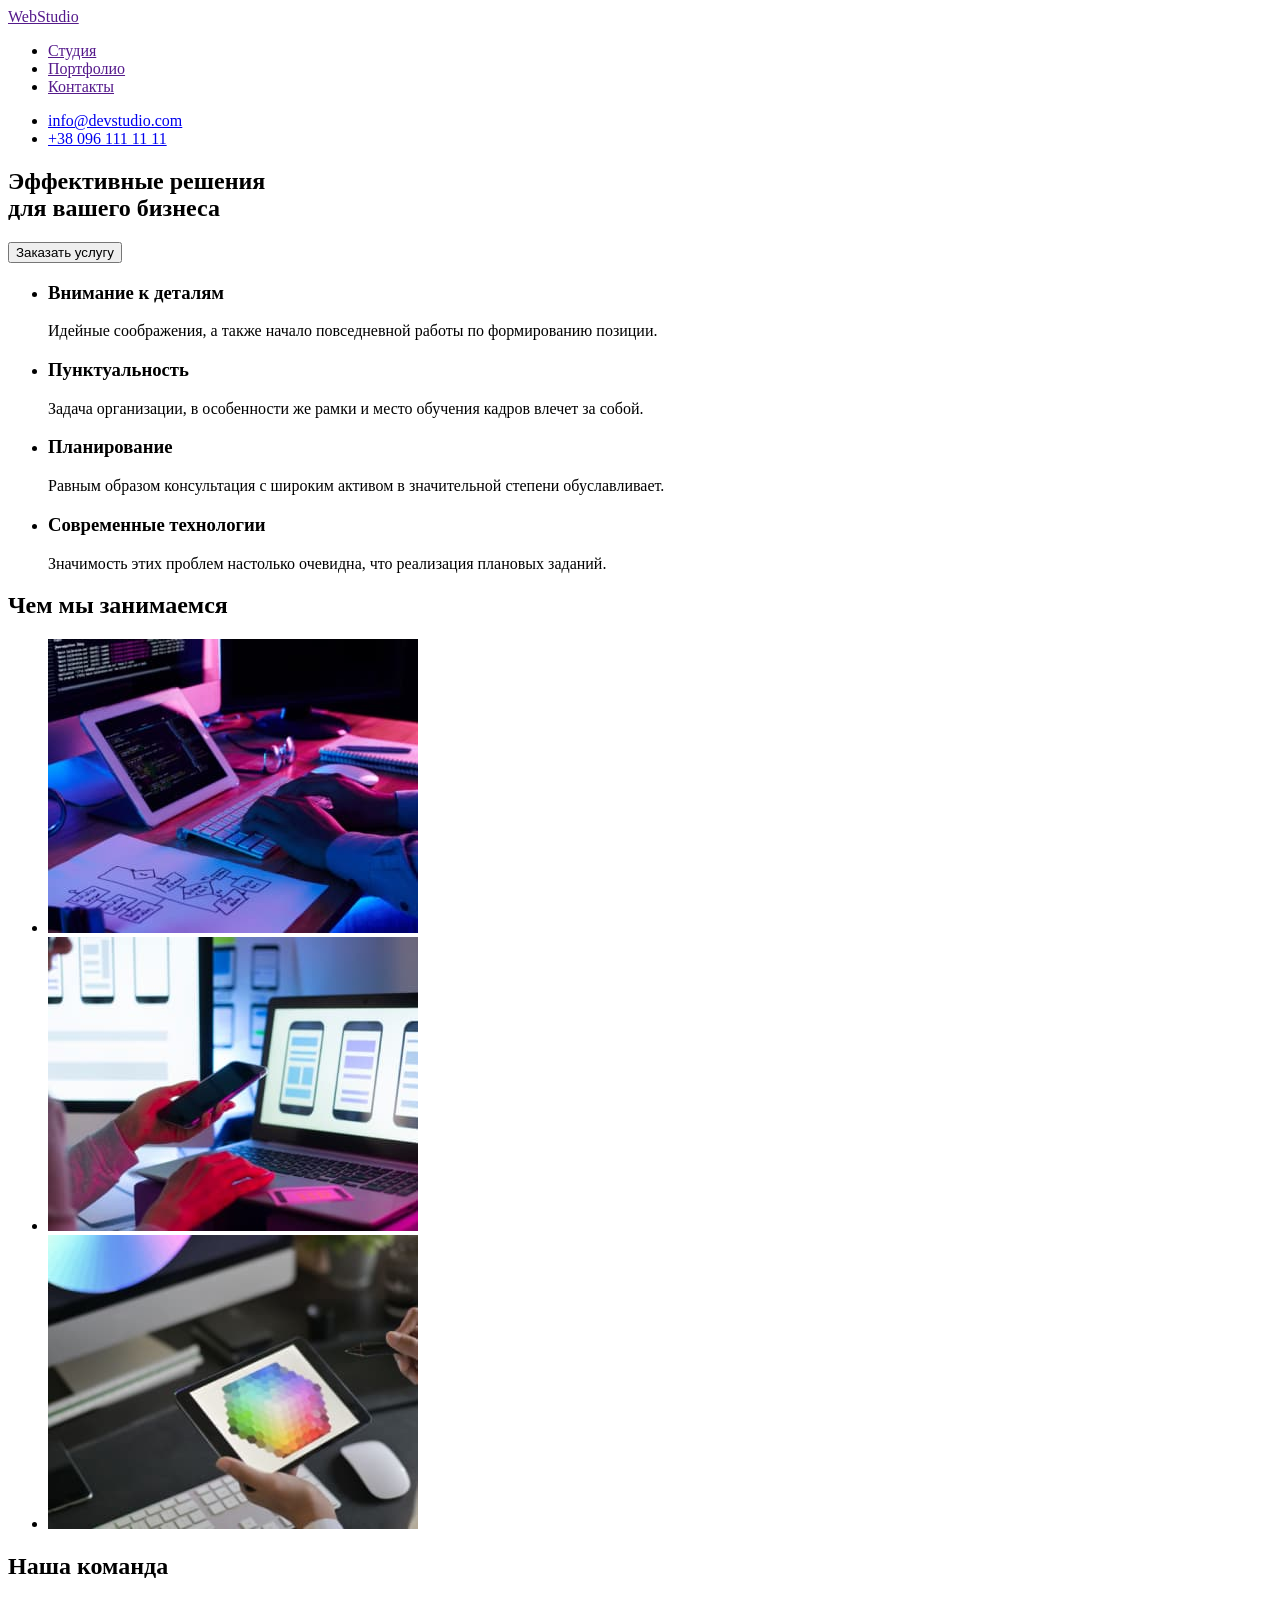
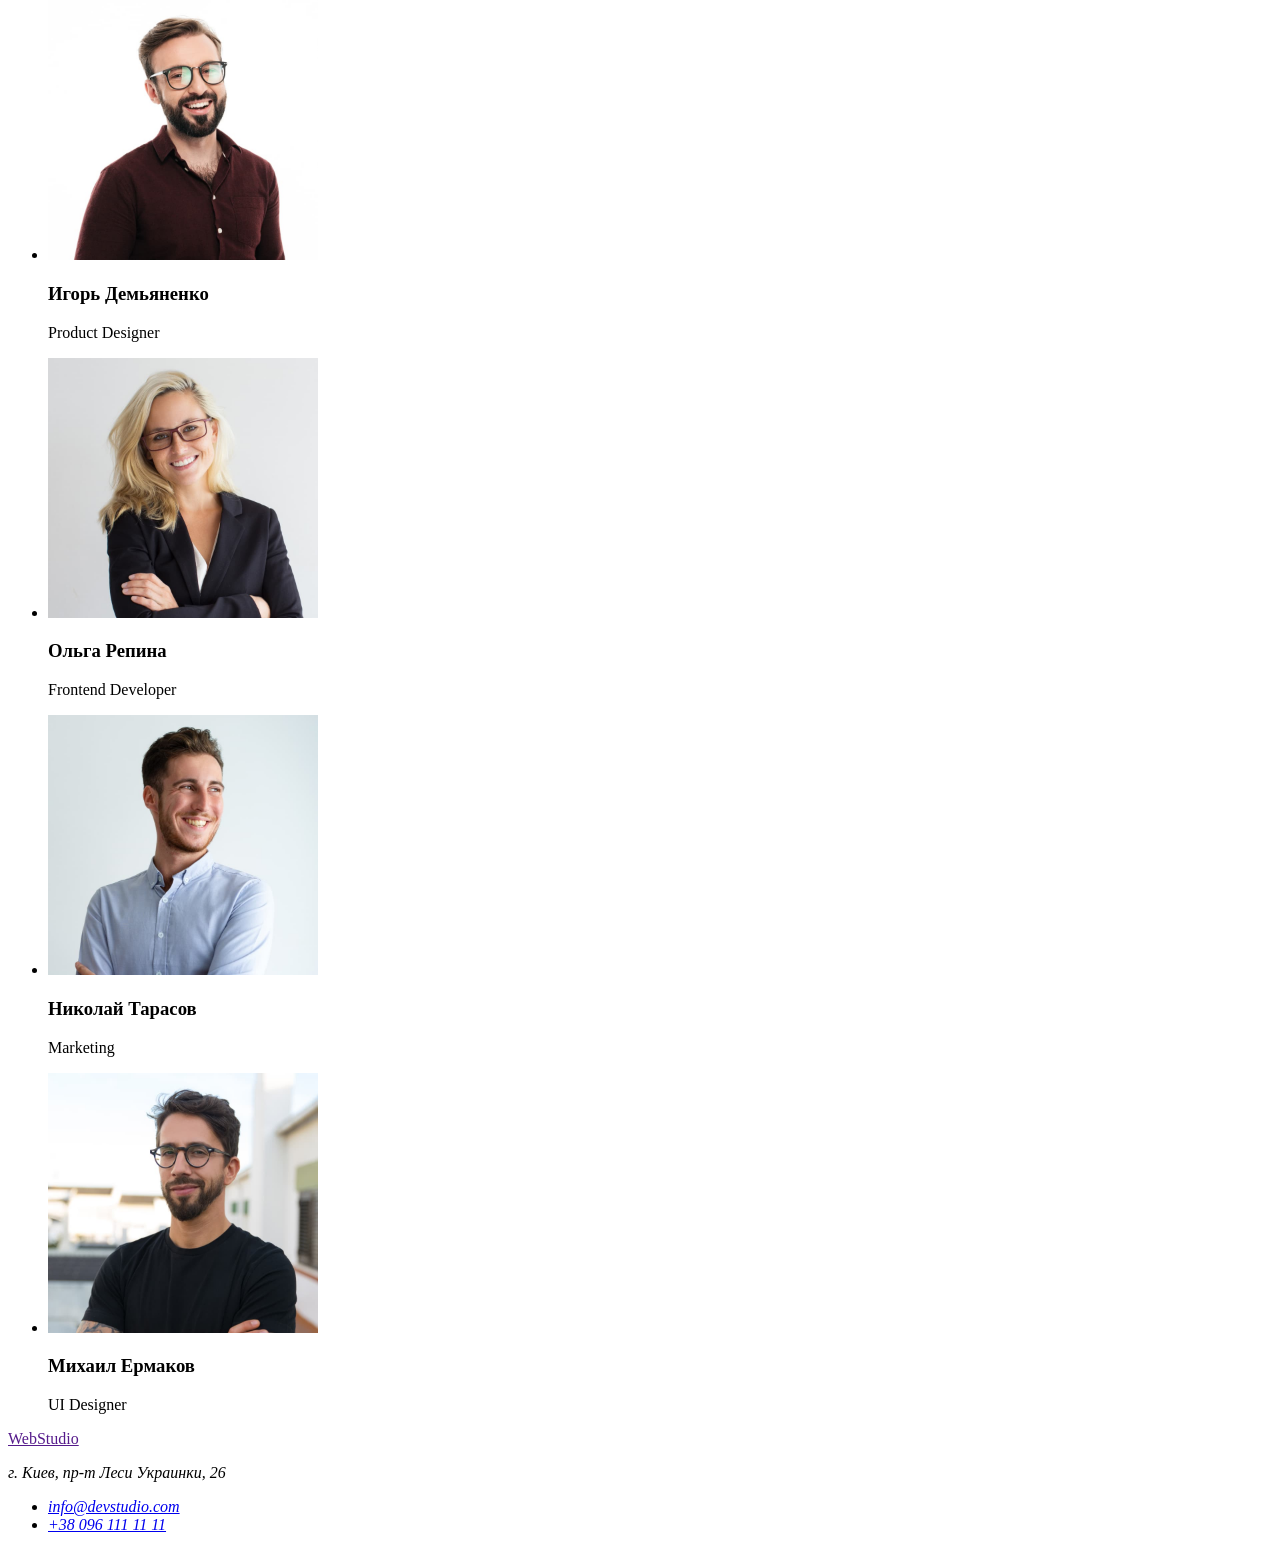
==== index.html @ e69f781b "Копия дз 1" ====
<!DOCTYPE html>
<html lang="ru">
<head>
    <meta charset="UTF-8">
    <meta http-equiv="X-UA-Compatible" content="IE=edge">
    <meta name="viewport" content="width=device-width, initial-scale=1.0">
    <title>WebStudio</title>
</head>
<body>
    <header>
        <nav>
            <a href="">WebStudio</a>
            <ul>
                <li>
                    <a href="">Студия</a>
                </li>
                <li>
                    <a href="">Портфолио</a>
                </li>
                <li>
                    <a href="">Контакты</a>
                </li>
            </ul>
        </nav>
        <ul>
            <li>
                <a href="mailto:info@devstudio.com">info@devstudio.com</a>
            </li>
            <li>
                <a href="tel:+380961111111">+38 096 111 11 11</a>
            </li>
        </ul>
    </header>
    <main>
        <section>
            <h1>Эффективные решения <br> для вашего бизнеса</h1>
            <button type="button">Заказать услугу</button>
        </section>
        <section>
            <ul>
                <li>
                    <h3>Внимание к деталям</h3>
                    <p>Идейные соображения, а также начало повседневной работы по формированию позиции.</p>
                </li>
                <li>
                    <h3>Пунктуальность</h3>
                    <p>Задача организации, в особенности же рамки и место обучения кадров влечет за собой.</p>
                </li>
                <li>
                    <h3>Планирование</h3>
                    <p>Равным образом консультация с широким активом в значительной степени обуславливает.</p>
                </li>
                <li>
                    <h3>Современные технологии</h3>
                    <p>Значимость этих проблем настолько очевидна, что реализация плановых заданий.</p>
                </li>
            </ul>
        </section>
        <section>
            <h2>Чем мы занимаемся</h2>
            <ul>
                <li>
                    <img src="./images/box_1.jpg" alt="программист работает за столом в офисе" width="370" height="294">
                </li>
                <li>
                    <img src="./images/box_2.jpg" alt="команда создателей работает над интерфейсом для мобильных телефонов" width="370" height="294">
                </li>
                <li>
                    <img src="./images/box_3.jpg" alt="креативный художник веб-дизайна с рабочим графическим планшетом для выбора цвета" width="370" height="294">
                </li>
            </ul>
        </section>
        <section>
            <h2>Наша команда</h2>
            <ul>
                <li>
                    <img src="./images/team_card_1.jpg" alt="Фото Игоря" width="270" height="260">
                    <h3>Игорь Демьяненко</h3>
                    <p>Product Designer</p>
                </li>
                <li>
                    <img src="./images/team_card_2.jpg" alt="Фото Ольги" width="270" height="260">
                    <h3>Ольга Репина</h3>
                    <p>Frontend Developer</p>
                </li>
                <li>
                    <img src="./images/team_card_3.jpg" alt="Фото Николая" width="270" height="260">
                    <h3>Николай Тарасов</h3>
                    <p>Marketing</p>
                </li>
                <li>
                    <img src="./images/team_card_4.jpg" alt="Фото Михаила" width="270" height="260">
                    <h3>Михаил Ермаков</h3>
                    <p>UI Designer</p>
                </li>
            </ul>
        </section>
    </main>

    <footer>
        <a href="">WebStudio</a>
        <address>
            <p>г. Киев, пр-т Леси Украинки, 26</p> 
            <ul>
                <li>
                    <a href="mailto:info@devstudio.com">info@devstudio.com</a>
                </li>
                <li>
                    <a href="tel:+380961111111">+38 096 111 11 11</a>
                </li>
            </ul>
        </address>
    </footer>
</body>
</html>
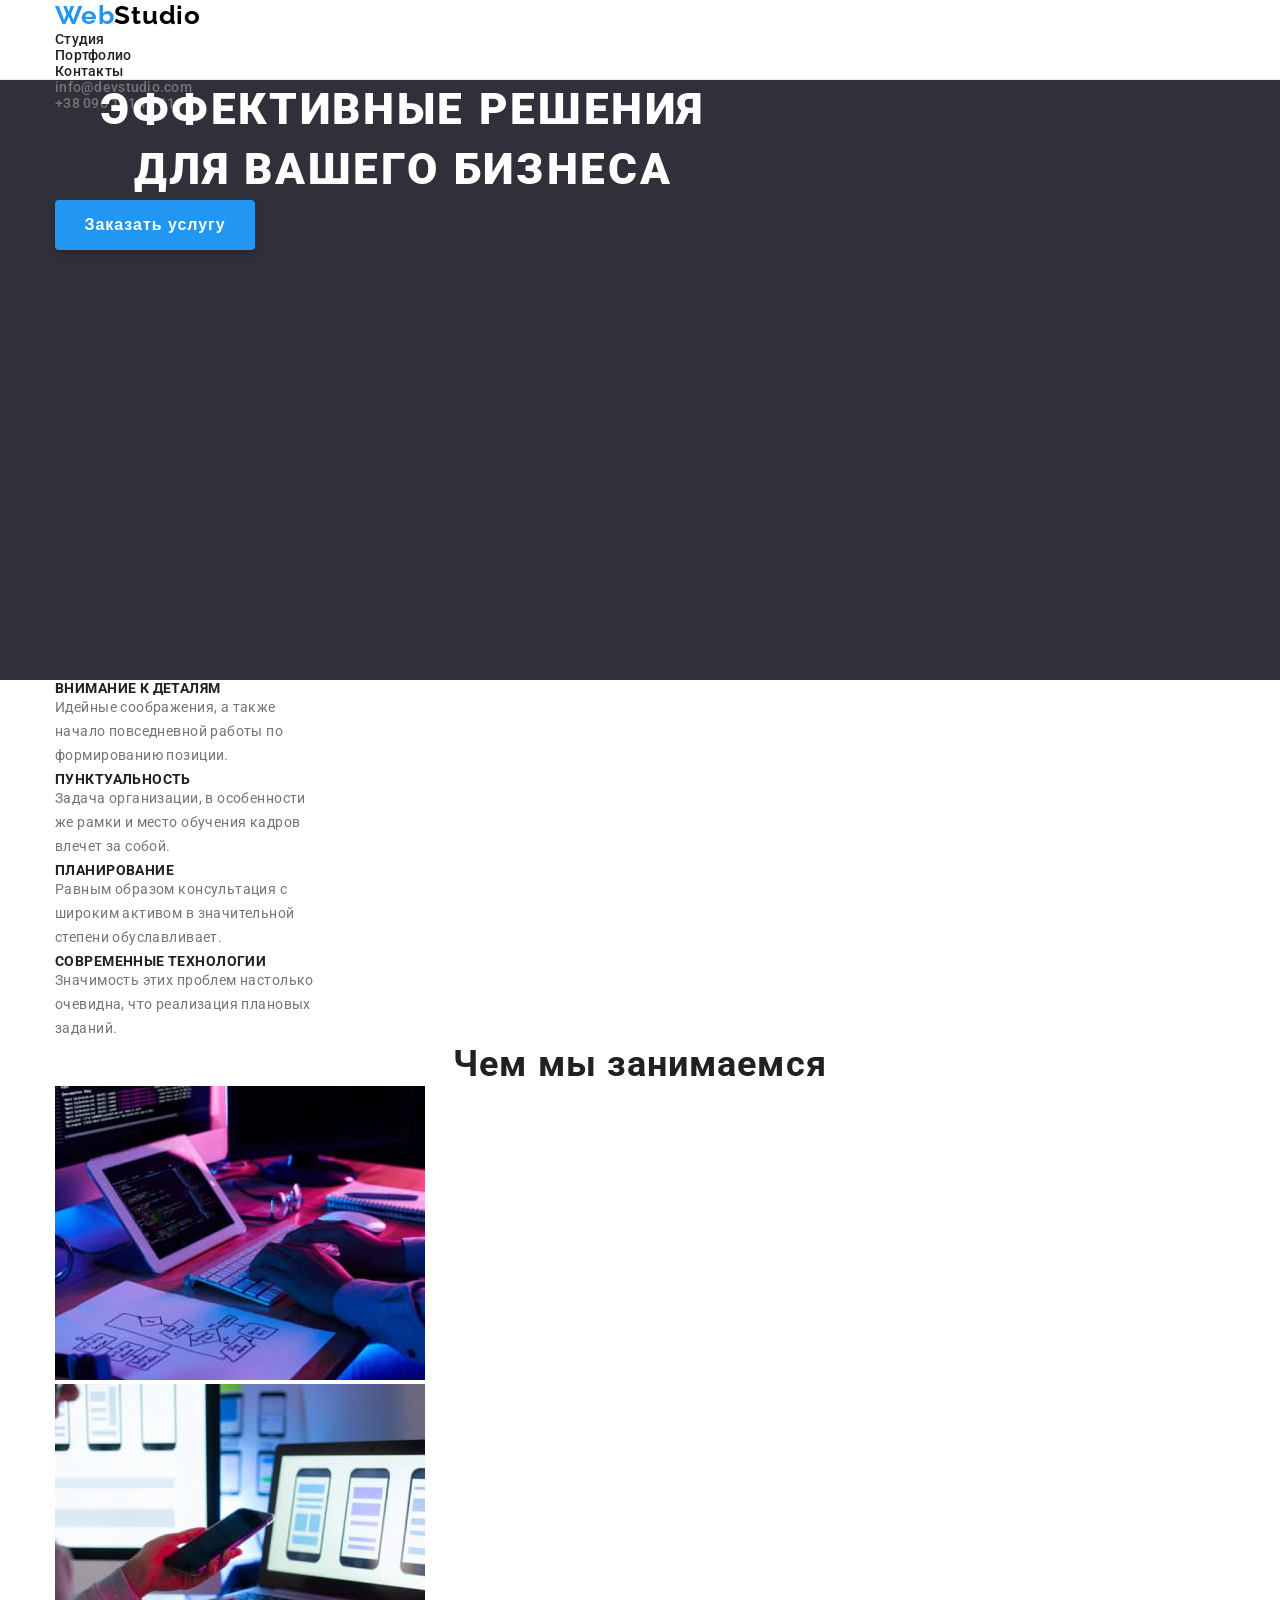
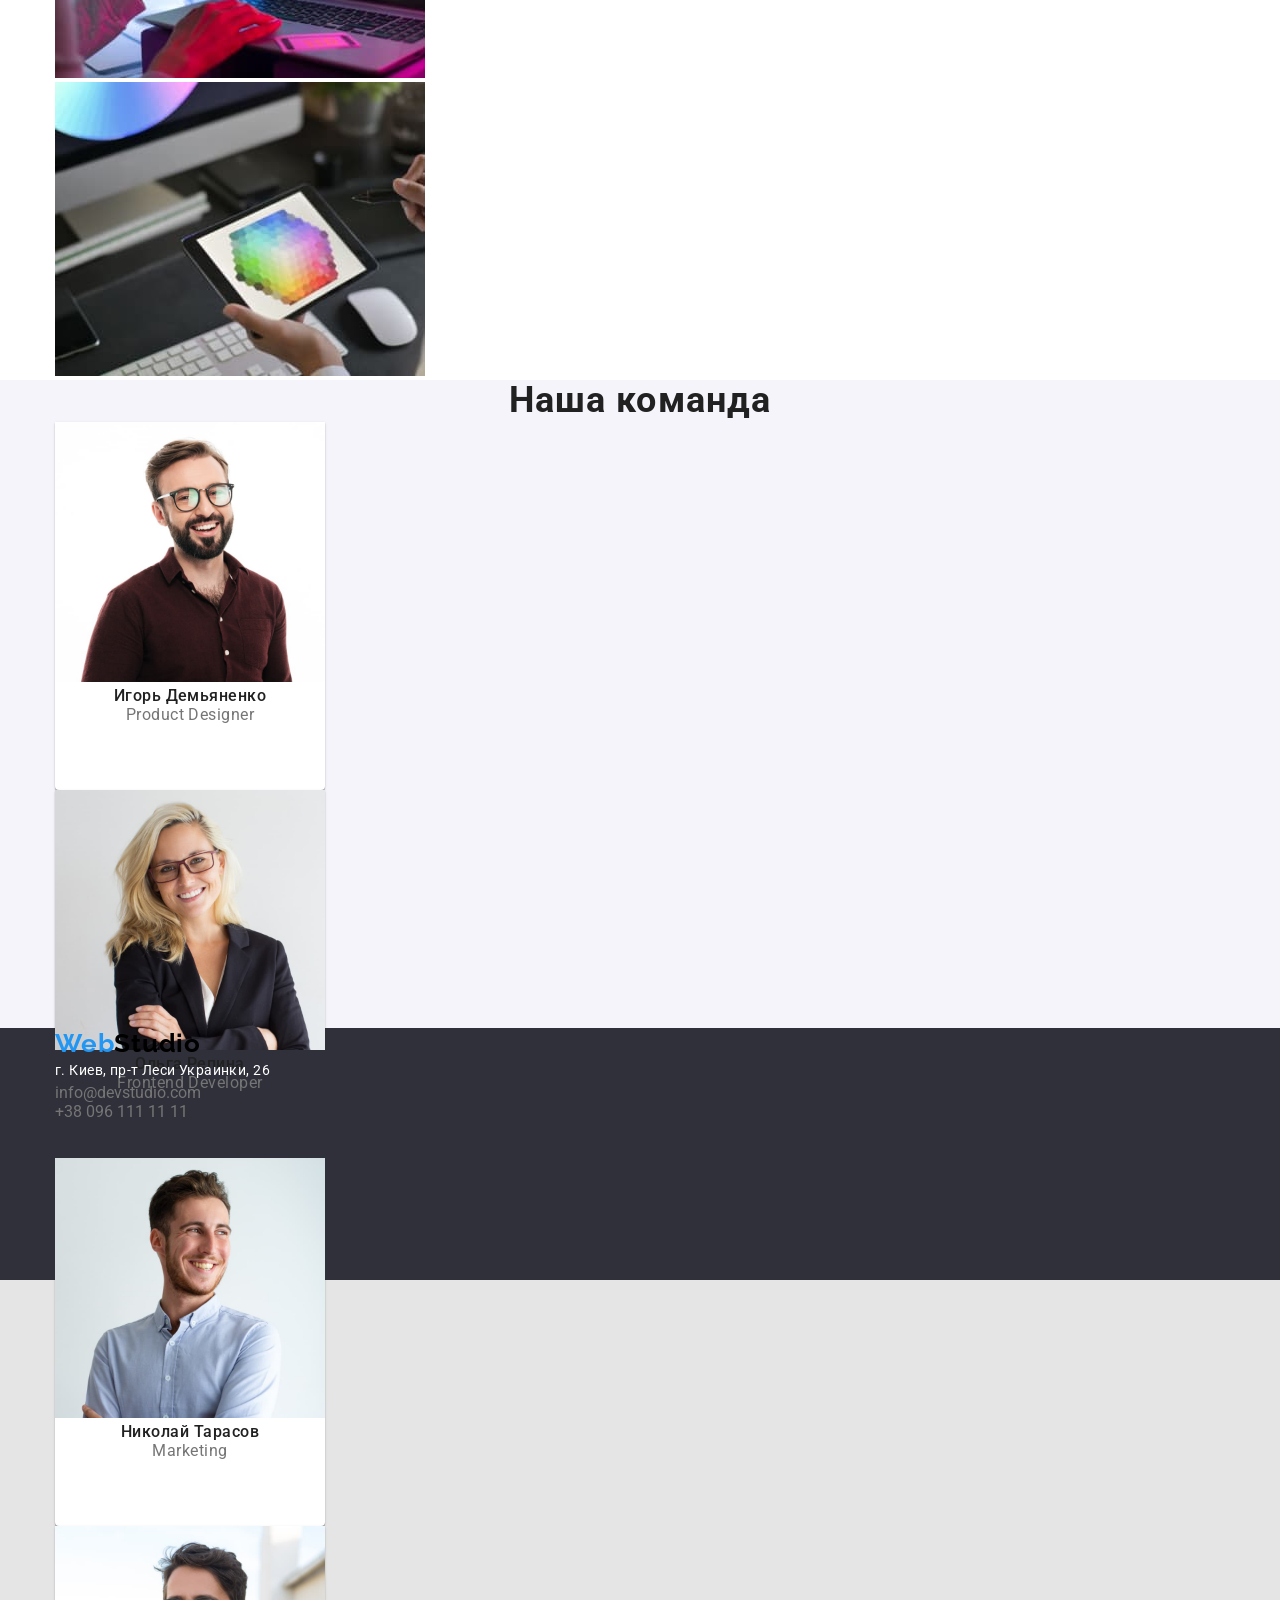
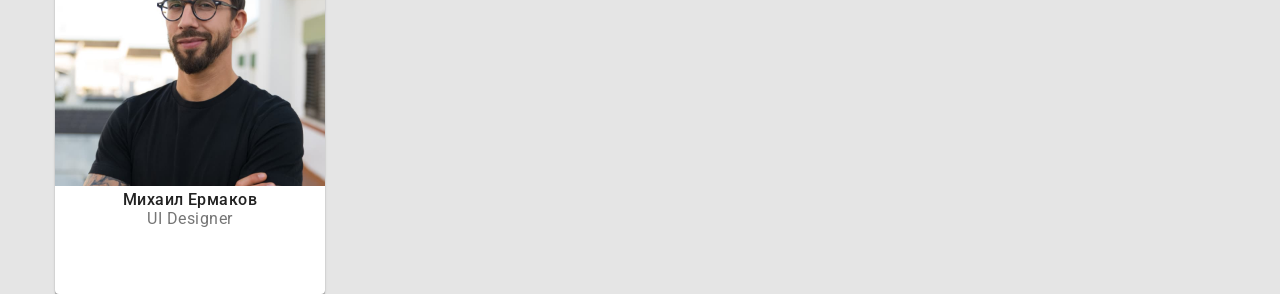
==== commit f284f0f7: "hm-2" ====
--- a/index.html
+++ b/index.html
@@ -5,103 +5,30 @@
     <meta http-equiv="X-UA-Compatible" content="IE=edge">
     <meta name="viewport" content="width=device-width, initial-scale=1.0">
     <title>WebStudio</title>
+    <link rel="preconnect" href="https://fonts.gstatic.com">
+    <link
+        href="https://fonts.googleapis.com/css2?family=Raleway:wght@400;700&family=Roboto:wght@400;500;700;900&display=swap"
+        rel="stylesheet">
+    <link rel="stylesheet" href="./css/style.css">
 </head>
 <body>
-    <header>
-        <nav>
-            <a href="">WebStudio</a>
-            <ul>
-                <li>
-                    <a href="">Студия</a>
-                </li>
-                <li>
-                    <a href="">Портфолио</a>
-                </li>
-                <li>
-                    <a href="">Контакты</a>
-                </li>
-            </ul>
-        </nav>
-        <ul>
-            <li>
-                <a href="mailto:info@devstudio.com">info@devstudio.com</a>
-            </li>
-            <li>
-                <a href="tel:+380961111111">+38 096 111 11 11</a>
-            </li>
-        </ul>
-    </header>
-    <main>
-        <section>
-            <h1>Эффективные решения <br> для вашего бизнеса</h1>
-            <button type="button">Заказать услугу</button>
-        </section>
-        <section>
-            <ul>
-                <li>
-                    <h3>Внимание к деталям</h3>
-                    <p>Идейные соображения, а также начало повседневной работы по формированию позиции.</p>
-                </li>
-                <li>
-                    <h3>Пунктуальность</h3>
-                    <p>Задача организации, в особенности же рамки и место обучения кадров влечет за собой.</p>
-                </li>
-                <li>
-                    <h3>Планирование</h3>
-                    <p>Равным образом консультация с широким активом в значительной степени обуславливает.</p>
-                </li>
-                <li>
-                    <h3>Современные технологии</h3>
-                    <p>Значимость этих проблем настолько очевидна, что реализация плановых заданий.</p>
-                </li>
-            </ul>
-        </section>
-        <section>
-            <h2>Чем мы занимаемся</h2>
-            <ul>
-                <li>
-                    <img src="./images/box_1.jpg" alt="программист работает за столом в офисе" width="370" height="294">
-                </li>
-                <li>
-                    <img src="./images/box_2.jpg" alt="команда создателей работает над интерфейсом для мобильных телефонов" width="370" height="294">
-                </li>
-                <li>
-                    <img src="./images/box_3.jpg" alt="креативный художник веб-дизайна с рабочим графическим планшетом для выбора цвета" width="370" height="294">
-                </li>
-            </ul>
-        </section>
-        <section>
-            <h2>Наша команда</h2>
-            <ul>
-                <li>
-                    <img src="./images/team_card_1.jpg" alt="Фото Игоря" width="270" height="260">
-                    <h3>Игорь Демьяненко</h3>
-                    <p>Product Designer</p>
-                </li>
-                <li>
-                    <img src="./images/team_card_2.jpg" alt="Фото Ольги" width="270" height="260">
-                    <h3>Ольга Репина</h3>
-                    <p>Frontend Developer</p>
-                </li>
-                <li>
-                    <img src="./images/team_card_3.jpg" alt="Фото Николая" width="270" height="260">
-                    <h3>Николай Тарасов</h3>
-                    <p>Marketing</p>
-                </li>
-                <li>
-                    <img src="./images/team_card_4.jpg" alt="Фото Михаила" width="270" height="260">
-                    <h3>Михаил Ермаков</h3>
-                    <p>UI Designer</p>
-                </li>
-            </ul>
-        </section>
-    </main>
-
-    <footer>
-        <a href="">WebStudio</a>
-        <address>
-            <p>г. Киев, пр-т Леси Украинки, 26</p> 
-            <ul>
+    <header class="header">
+        <div class="container">
+            <nav>
+                <a class="logo" href="./index.html"><span>Web</span>Studio</a>
+                <ul class="nav-list">
+                    <li>
+                        <a href="./index.html">Студия</a>
+                    </li>
+                    <li>
+                        <a href="./portfolio.html">Портфолио</a>
+                    </li>
+                    <li>
+                        <a href="#contacts">Контакты</a>
+                    </li>
+                </ul>
+            </nav>
+            <ul class="contact-list">
                 <li>
                     <a href="mailto:info@devstudio.com">info@devstudio.com</a>
                 </li>
@@ -109,7 +36,104 @@
                     <a href="tel:+380961111111">+38 096 111 11 11</a>
                 </li>
             </ul>
-        </address>
+        </div>
+    </header>
+    <main class="main">
+        <!----- hero section----->
+        <section class="hero">
+            <div class="container">
+                <h1>Эффективные решения для вашего бизнеса</h1>
+                <button type="button">Заказать услугу</button>
+            </div>
+        </section>
+        <!----- our features section----->
+        <section class="our-features">
+            <div class="container">
+                <ul>
+                    <li>
+                        <h3>Внимание к деталям</h3>
+                        <p>Идейные соображения, а также начало повседневной работы по формированию позиции.</p>
+                    </li>
+                    <li>
+                        <h3>Пунктуальность</h3>
+                        <p>Задача организации, в особенности же рамки и место обучения кадров влечет за собой.</p>
+                    </li>
+                    <li>
+                        <h3>Планирование</h3>
+                        <p>Равным образом консультация с широким активом в значительной степени обуславливает.</p>
+                    </li>
+                    <li>
+                        <h3>Современные технологии</h3>
+                        <p>Значимость этих проблем настолько очевидна, что реализация плановых заданий.</p>
+                    </li>
+                </ul>
+            </div>
+        </section>
+        <!------- what are we doing section --------->
+        <section class="what-are-we-doing">
+           <div class="container">
+                <h2 class="title">Чем мы занимаемся</h2>
+                <ul>
+                    <li>
+                        <img src="./images/box_1.jpg" alt="программист работает за столом в офисе" width="370" height="294">
+                    </li>
+                    <li>
+                        <img src="./images/box_2.jpg" alt="команда создателей работает над интерфейсом для мобильных телефонов"
+                            width="370" height="294">
+                    </li>
+                    <li>
+                        <img src="./images/box_3.jpg"
+                            alt="креативный художник веб-дизайна с рабочим графическим планшетом для выбора цвета" width="370"
+                            height="294">
+                    </li>
+                </ul>
+           </div>
+        </section>
+        <!-------- our team --------->
+        <section class="our-team">
+            <div class="container">
+                <h2 class="title">Наша команда</h2>
+                <ul>
+                    <li class="team-card">
+                        <img src="./images/team_card_1.jpg" alt="Фото Игоря" width="270" height="260">
+                        <h3>Игорь Демьяненко</h3>
+                        <p>Product Designer</p>
+                    </li>
+                    <li class="team-card">
+                        <img src="./images/team_card_2.jpg" alt="Фото Ольги" width="270" height="260">
+                        <h3>Ольга Репина</h3>
+                        <p>Frontend Developer</p>
+                    </li>
+                    <li class="team-card">
+                        <img src="./images/team_card_3.jpg" alt="Фото Николая" width="270" height="260">
+                        <h3>Николай Тарасов</h3>
+                        <p>Marketing</p>
+                    </li>
+                    <li class="team-card">
+                        <img src="./images/team_card_4.jpg" alt="Фото Михаила" width="270" height="260">
+                        <h3>Михаил Ермаков</h3>
+                        <p>UI Designer</p>
+                    </li>
+                </ul>
+            </div>
+        </section>
+    </main>
+
+    <footer class="footer">
+        <div class="container" id="contacts">
+            <a class="logo" href="#"><span>Web</span>Studio</a>
+            <address class="address">
+                <p>г. Киев, пр-т Леси Украинки, 26</p> 
+                <ul class="contact-list">
+                    <li>
+                        <a href="mailto:info@devstudio.com">info@devstudio.com</a>
+                    </li>
+                    <li>
+                        <a href="tel:+380961111111">+38 096 111 11 11</a>
+                    </li>
+                </ul>
+            </address>
+        </div>
     </footer>
 </body>
 </html>
--- a/css/style.css
+++ b/css/style.css
@@ -0,0 +1,226 @@
+/* ==== variables ==== */
+:root {
+  --pretty-color: #2196f3;
+  --body-text-color: #212121;
+  --white-color: #ffffff;
+  --main-bg-color: #2f303a;
+  --text-color: #757575;
+  --hover-color: #188ce8;
+}
+* {
+  box-sizing: border-box;
+  margin: 0;
+  padding: 0;
+}
+body {
+  font-family: 'Roboto';
+  font-style: normal;
+  color: var(--body-text-color);
+  background-color: #e5e5e5;
+}
+ul {
+  list-style: none;
+}
+a {
+  color: inherit;
+  text-decoration: none;
+}
+p {
+  color: var(--text-color);
+}
+button {
+  font-size: 16px;
+  text-align: center;
+  border: none;
+  border-radius: 4px;
+  cursor: pointer;
+}
+.container {
+  width: 1170px;
+  margin: 0 auto;
+}
+.title {
+  font-weight: bold;
+  font-size: 36px;
+  line-height: 1.166;
+  text-align: center;
+  letter-spacing: 0.03em;
+}
+/* ============== header styles ========= */
+.header {
+  /* width: 1600px; */
+  height: 80px;
+  margin: 0 auto;
+  font-weight: 500;
+  font-size: 14px;
+  line-height: 1.142;
+  letter-spacing: 0.02em;
+  background-color: var(--white-color);
+  border-bottom: 1px solid #ececec;
+}
+.logo {
+  font-family: 'Raleway';
+  font-style: normal;
+  font-weight: bold;
+  font-size: 26px;
+  line-height: 1.192;
+  letter-spacing: 0.03em;
+  color: #000000;
+}
+.logo span {
+  color: var(--pretty-color);
+}
+.contact-list {
+  color: var(--text-color);
+}
+.nav-list a:hover,
+.nav-list a:focus,
+.contact-list a:hover,
+.contact-list a:focus {
+  color: var(--pretty-color);
+}
+/* ============== header styles ==============*/
+/* ============== main styles ================ */
+.main {
+  /* width: 1600px; */
+  margin: 0 auto;
+  background-color: var(--white-color);
+}
+/* hero-section */
+.hero {
+  height: 600px;
+  background-color: var(--main-bg-color);
+}
+.hero h1 {
+  width: 696px;
+  height: 120px;
+  font-style: normal;
+  font-weight: 900;
+  font-size: 44px;
+  line-height: 1.363;
+  text-align: center;
+  letter-spacing: 0.06em;
+  text-transform: uppercase;
+  color: var(--white-color);
+}
+.hero button {
+  font-weight: bold;
+  line-height: 1.875;
+  letter-spacing: 0.06em;
+  width: 200px;
+  height: 50px;
+  box-shadow: 0px 4px 4px rgba(0, 0, 0, 0.15);
+  color: var(--white-color);
+  background-color: var(--pretty-color);
+}
+.hero button:hover,
+.hero button:focus {
+  background-color: var(--hover-color);
+}
+/* main-section */
+/* our features section */
+.our-features h3 {
+  width: 270px;
+  height: 16px;
+  font-style: normal;
+  font-weight: bold;
+  font-size: 14px;
+  line-height: 1.142;
+  letter-spacing: 0.03em;
+  text-transform: uppercase;
+}
+.our-features p {
+  width: 270px;
+  height: 75px;
+  font-weight: normal;
+  font-size: 14px;
+  line-height: 1.714;
+  letter-spacing: 0.03em;
+}
+/* our features section */
+/* what are we doing section */
+
+/* what are we doing section */
+/* our team */
+.our-team {
+  background-color: #f5f4fa;
+  height: 648px;
+}
+.our-team h3 {
+  font-weight: 500;
+  font-size: 16px;
+  line-height: 1.187;
+  text-align: center;
+  letter-spacing: 0.03em;
+}
+.our-team p {
+  font-weight: normal;
+  font-size: 16px;
+  line-height: 1.187;
+  text-align: center;
+  letter-spacing: 0.03em;
+}
+.team-card {
+  width: 270px;
+  height: 368px;
+  background-color: var(--white-color);
+  box-shadow: 0px 1px 3px rgba(0, 0, 0, 0.12), 0px 1px 1px rgba(0, 0, 0, 0.14),
+    0px 2px 1px rgba(0, 0, 0, 0.2);
+  border-radius: 0px 0px 4px 4px;
+}
+/* our team */
+
+/* ================ main styles =============== */
+/* ================ portfolio styles =============== */
+/* filters */
+.filters button {
+  font-weight: 500;
+  line-height: 1.625;
+  letter-spacing: 0.03em;
+  background: #f5f4fa;
+}
+.filters button:active {
+  background-color: var(--pretty-color);
+  box-shadow: 0px 3px 1px rgba(0, 0, 0, 0.1), 0px 1px 2px rgba(0, 0, 0, 0.08),
+    0px 2px 2px rgba(0, 0, 0, 0.12);
+}
+/* filters */
+/* projects */
+.project {
+  width: 370px;
+  height: 404px;
+  background: var(--white-color);
+  border: 1px solid #eeeeee;
+}
+.project h3 {
+  font-weight: bold;
+  font-size: 18px;
+  line-height: 2;
+  letter-spacing: 0.06em;
+}
+.project p {
+  font-weight: normal;
+  font-size: 16px;
+  line-height: 1.875;
+  letter-spacing: 0.03em;
+}
+/* projects */
+/* ================ portfolio styles =============== */
+/* ================ footer styles =============== */
+.footer {
+  /* width: 1600px; */
+  height: 252px;
+  margin: 0 auto;
+  background-color: var(--main-bg-color);
+}
+.address {
+  font-style: normal;
+}
+.address p {
+  font-weight: normal;
+  font-size: 14px;
+  line-height: 1.714;
+  letter-spacing: 0.03em;
+  color: var(--white-color);
+}
+/* ================ footer styles =============== */
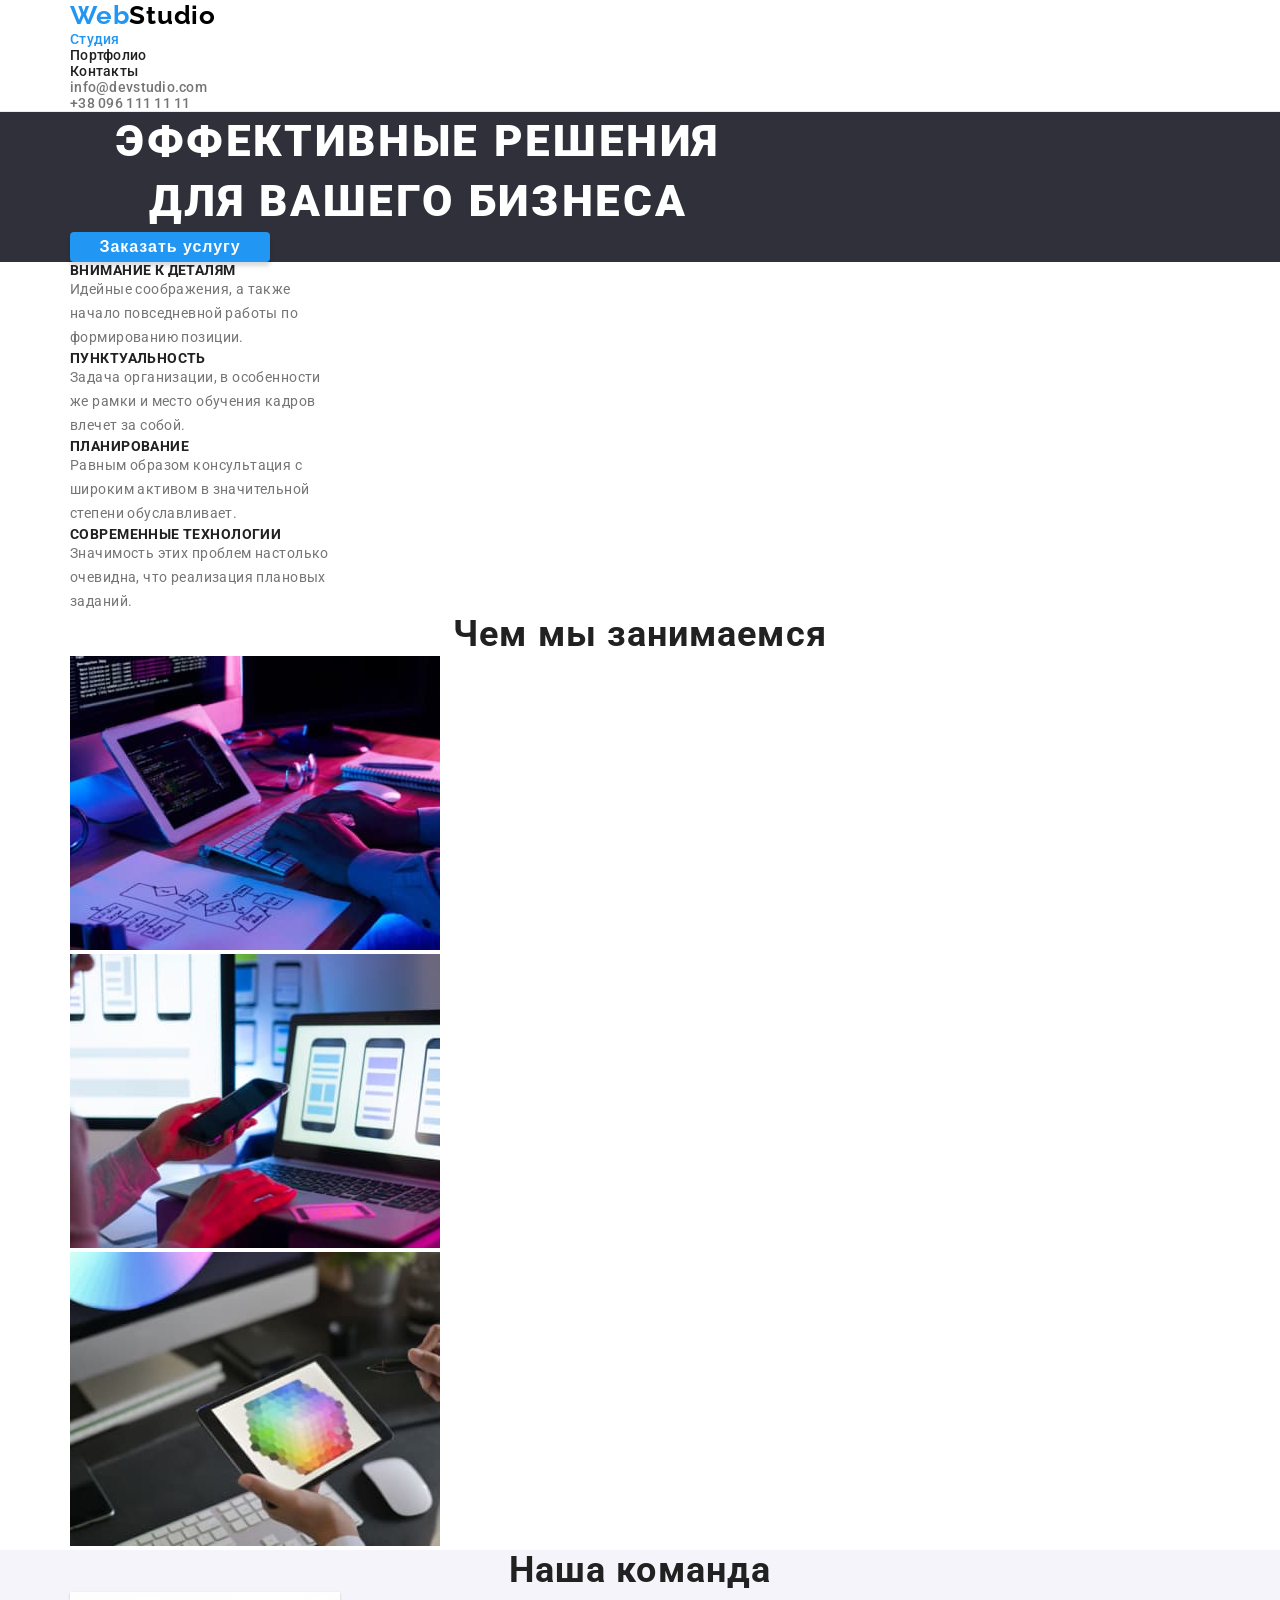
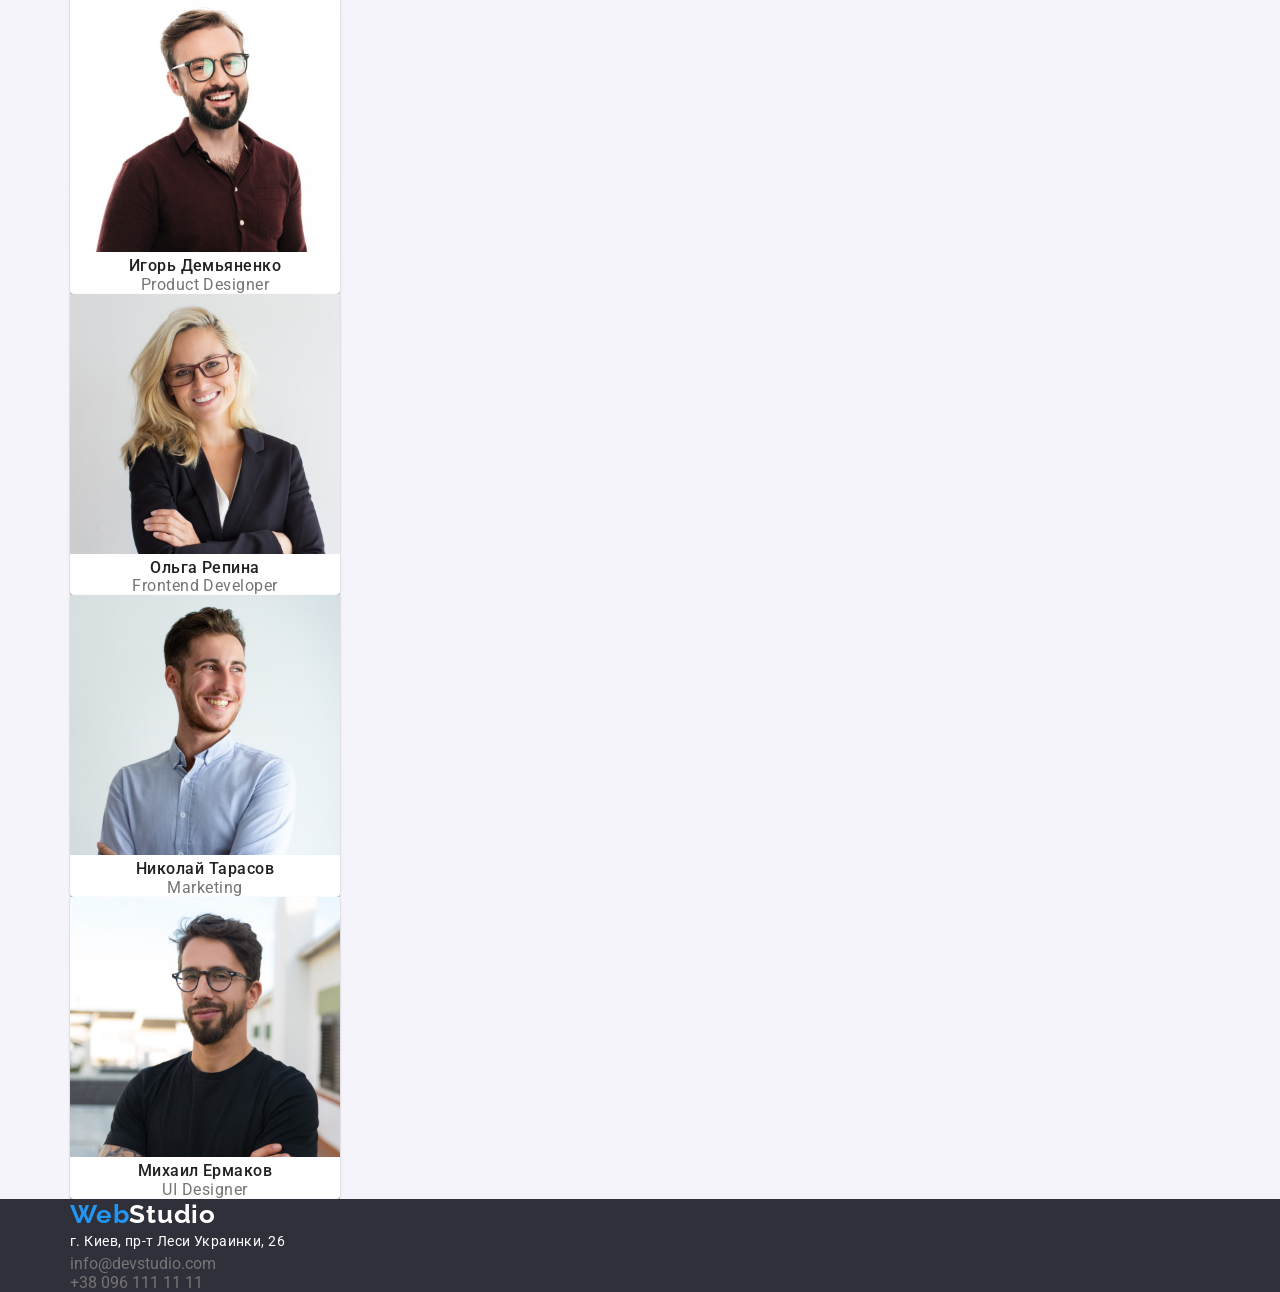
==== commit 5608bf56: "v2 Внесены правки" ====
--- a/index.html
+++ b/index.html
@@ -14,26 +14,26 @@
 <body>
     <header class="header">
         <div class="container">
-            <nav>
+            <nav class="nav">
                 <a class="logo" href="./index.html"><span>Web</span>Studio</a>
                 <ul class="nav-list">
-                    <li>
-                        <a href="./index.html">Студия</a>
+                    <li class="nav-item">
+                        <a href="./index.html" class="nav-link current">Студия</a>
                     </li>
-                    <li>
-                        <a href="./portfolio.html">Портфолио</a>
+                    <li class="nav-item">
+                        <a href="./portfolio.html" class="nav-link">Портфолио</a>
                     </li>
-                    <li>
-                        <a href="#contacts">Контакты</a>
+                    <li class="nav-item">
+                        <a href="#contacts" class="nav-link">Контакты</a>
                     </li>
                 </ul>
             </nav>
             <ul class="contact-list">
-                <li>
-                    <a href="mailto:info@devstudio.com">info@devstudio.com</a>
+                <li class="contact-item">
+                    <a class="contact-link" href="mailto:info@devstudio.com">info@devstudio.com</a>
                 </li>
-                <li>
-                    <a href="tel:+380961111111">+38 096 111 11 11</a>
+                <li class="contact-item">
+                    <a class="contact-link" href="tel:+380961111111">+38 096 111 11 11</a>
                 </li>
             </ul>
         </div>
@@ -42,8 +42,8 @@
         <!----- hero section----->
         <section class="hero">
             <div class="container">
-                <h1>Эффективные решения для вашего бизнеса</h1>
-                <button type="button">Заказать услугу</button>
+                <h1 class="title">Эффективные решения для вашего бизнеса</h1>
+                <button class="button" type="button">Заказать услугу</button>
             </div>
         </section>
         <!----- our features section----->
@@ -121,7 +121,7 @@
 
     <footer class="footer">
         <div class="container" id="contacts">
-            <a class="logo" href="#"><span>Web</span>Studio</a>
+            <a class="logo white" href="#"><span>Web</span>Studio</a>
             <address class="address">
                 <p>г. Киев, пр-т Леси Украинки, 26</p> 
                 <ul class="contact-list">
--- a/css/style.css
+++ b/css/style.css
@@ -1,11 +1,13 @@
 /* ==== variables ==== */
 :root {
-  --pretty-color: #2196f3;
-  --body-text-color: #212121;
+  --accet-color: #2196f3;
+  --title-color: #212121;
   --white-color: #ffffff;
   --main-bg-color: #2f303a;
+  --second-bg-color: #f5f4fa;
   --text-color: #757575;
   --hover-color: #188ce8;
+  --black-color: #000000;
 }
 * {
   box-sizing: border-box;
@@ -15,8 +17,7 @@
 body {
   font-family: 'Roboto';
   font-style: normal;
-  color: var(--body-text-color);
-  background-color: #e5e5e5;
+  color: var(--title-color);
 }
 ul {
   list-style: none;
@@ -28,28 +29,27 @@
 p {
   color: var(--text-color);
 }
-button {
+.container {
+  width: 1170px;
+  margin: 0 auto;
+  padding: 0 15px;
+}
+.title {
+  font-weight: bold;
+  font-size: 36px;
+  line-height: 1.166;
+  text-align: center;
+  letter-spacing: 0.03em;
+}
+.button {
   font-size: 16px;
   text-align: center;
   border: none;
   border-radius: 4px;
   cursor: pointer;
 }
-.container {
-  width: 1170px;
-  margin: 0 auto;
-}
-.title {
-  font-weight: bold;
-  font-size: 36px;
-  line-height: 1.166;
-  text-align: center;
-  letter-spacing: 0.03em;
-}
 /* ============== header styles ========= */
 .header {
-  /* width: 1600px; */
-  height: 80px;
   margin: 0 auto;
   font-weight: 500;
   font-size: 14px;
@@ -65,35 +65,37 @@
   font-size: 26px;
   line-height: 1.192;
   letter-spacing: 0.03em;
-  color: #000000;
+  color: var(--black-color);
 }
 .logo span {
-  color: var(--pretty-color);
+  color: var(--accet-color);
 }
 .contact-list {
   color: var(--text-color);
 }
-.nav-list a:hover,
-.nav-list a:focus,
-.contact-list a:hover,
-.contact-list a:focus {
-  color: var(--pretty-color);
-}
+.nav-link:hover,
+.nav-link:focus,
+.nav-link:active,
+.contact-link:hover,
+.contact-link:focus {
+  color: var(--accet-color);
+}
+.nav-link.current {
+  color: var(--accet-color);
+}
+
 /* ============== header styles ==============*/
 /* ============== main styles ================ */
 .main {
-  /* width: 1600px; */
   margin: 0 auto;
   background-color: var(--white-color);
 }
 /* hero-section */
 .hero {
-  height: 600px;
   background-color: var(--main-bg-color);
 }
-.hero h1 {
+.hero .title {
   width: 696px;
-  height: 120px;
   font-style: normal;
   font-weight: 900;
   font-size: 44px;
@@ -103,25 +105,24 @@
   text-transform: uppercase;
   color: var(--white-color);
 }
-.hero button {
+.hero .button {
+  font-size: 16px;
   font-weight: bold;
   line-height: 1.875;
   letter-spacing: 0.06em;
   width: 200px;
-  height: 50px;
   box-shadow: 0px 4px 4px rgba(0, 0, 0, 0.15);
   color: var(--white-color);
-  background-color: var(--pretty-color);
-}
-.hero button:hover,
-.hero button:focus {
+  background-color: var(--accet-color);
+}
+.hero .button:hover,
+.hero .button:focus {
   background-color: var(--hover-color);
 }
 /* main-section */
 /* our features section */
 .our-features h3 {
   width: 270px;
-  height: 16px;
   font-style: normal;
   font-weight: bold;
   font-size: 14px;
@@ -131,7 +132,6 @@
 }
 .our-features p {
   width: 270px;
-  height: 75px;
   font-weight: normal;
   font-size: 14px;
   line-height: 1.714;
@@ -143,8 +143,7 @@
 /* what are we doing section */
 /* our team */
 .our-team {
-  background-color: #f5f4fa;
-  height: 648px;
+  background-color: var(--second-bg-color);
 }
 .our-team h3 {
   font-weight: 500;
@@ -162,7 +161,6 @@
 }
 .team-card {
   width: 270px;
-  height: 368px;
   background-color: var(--white-color);
   box-shadow: 0px 1px 3px rgba(0, 0, 0, 0.12), 0px 1px 1px rgba(0, 0, 0, 0.14),
     0px 2px 1px rgba(0, 0, 0, 0.2);
@@ -173,14 +171,17 @@
 /* ================ main styles =============== */
 /* ================ portfolio styles =============== */
 /* filters */
-.filters button {
+.filters .button {
+  font-size: 16px;
   font-weight: 500;
   line-height: 1.625;
   letter-spacing: 0.03em;
-  background: #f5f4fa;
-}
-.filters button:active {
-  background-color: var(--pretty-color);
+  padding: 6px 22px;
+  background: var(--second-bg-color);
+}
+.filters button:hover,
+.filters button:focus {
+  background-color: var(--accet-color);
   box-shadow: 0px 3px 1px rgba(0, 0, 0, 0.1), 0px 1px 2px rgba(0, 0, 0, 0.08),
     0px 2px 2px rgba(0, 0, 0, 0.12);
 }
@@ -188,7 +189,6 @@
 /* projects */
 .project {
   width: 370px;
-  height: 404px;
   background: var(--white-color);
   border: 1px solid #eeeeee;
 }
@@ -208,11 +208,12 @@
 /* ================ portfolio styles =============== */
 /* ================ footer styles =============== */
 .footer {
-  /* width: 1600px; */
-  height: 252px;
   margin: 0 auto;
   background-color: var(--main-bg-color);
 }
+.logo.white {
+  color: var(--white-color);
+}
 .address {
   font-style: normal;
 }
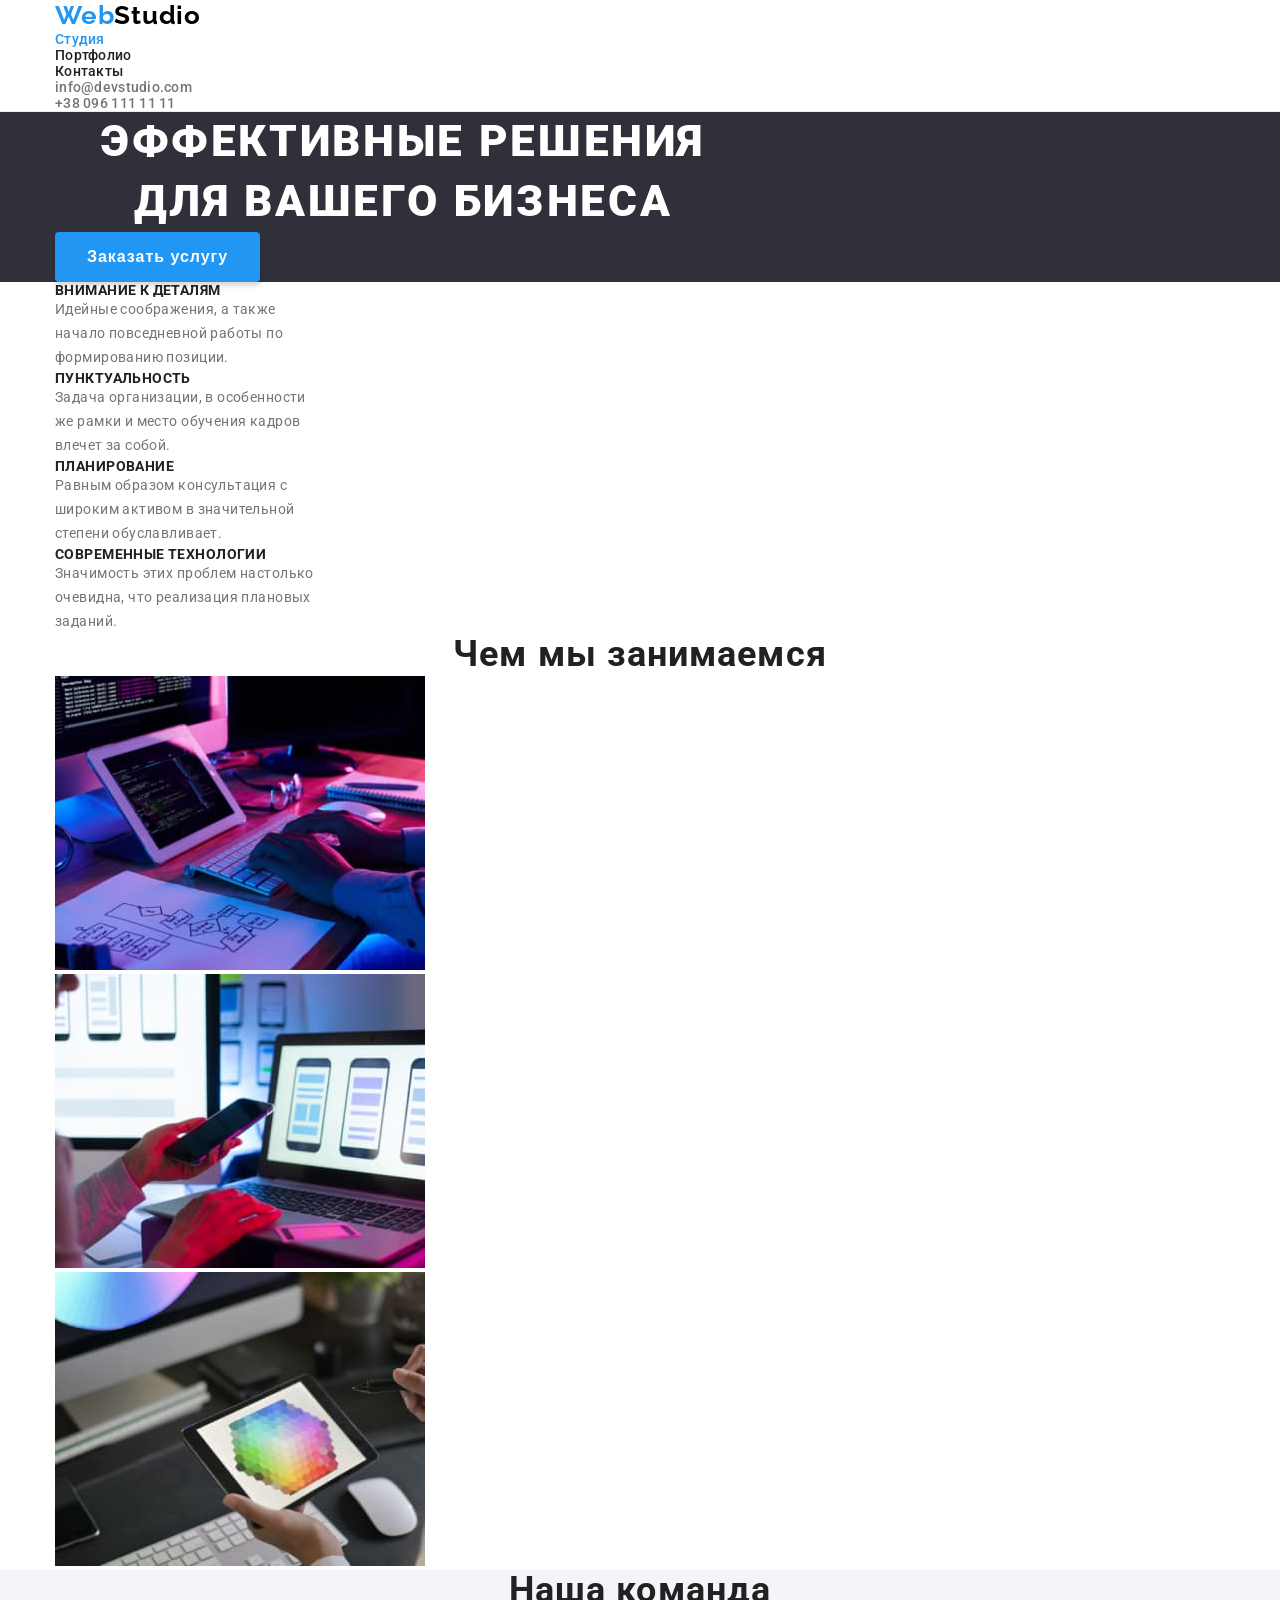
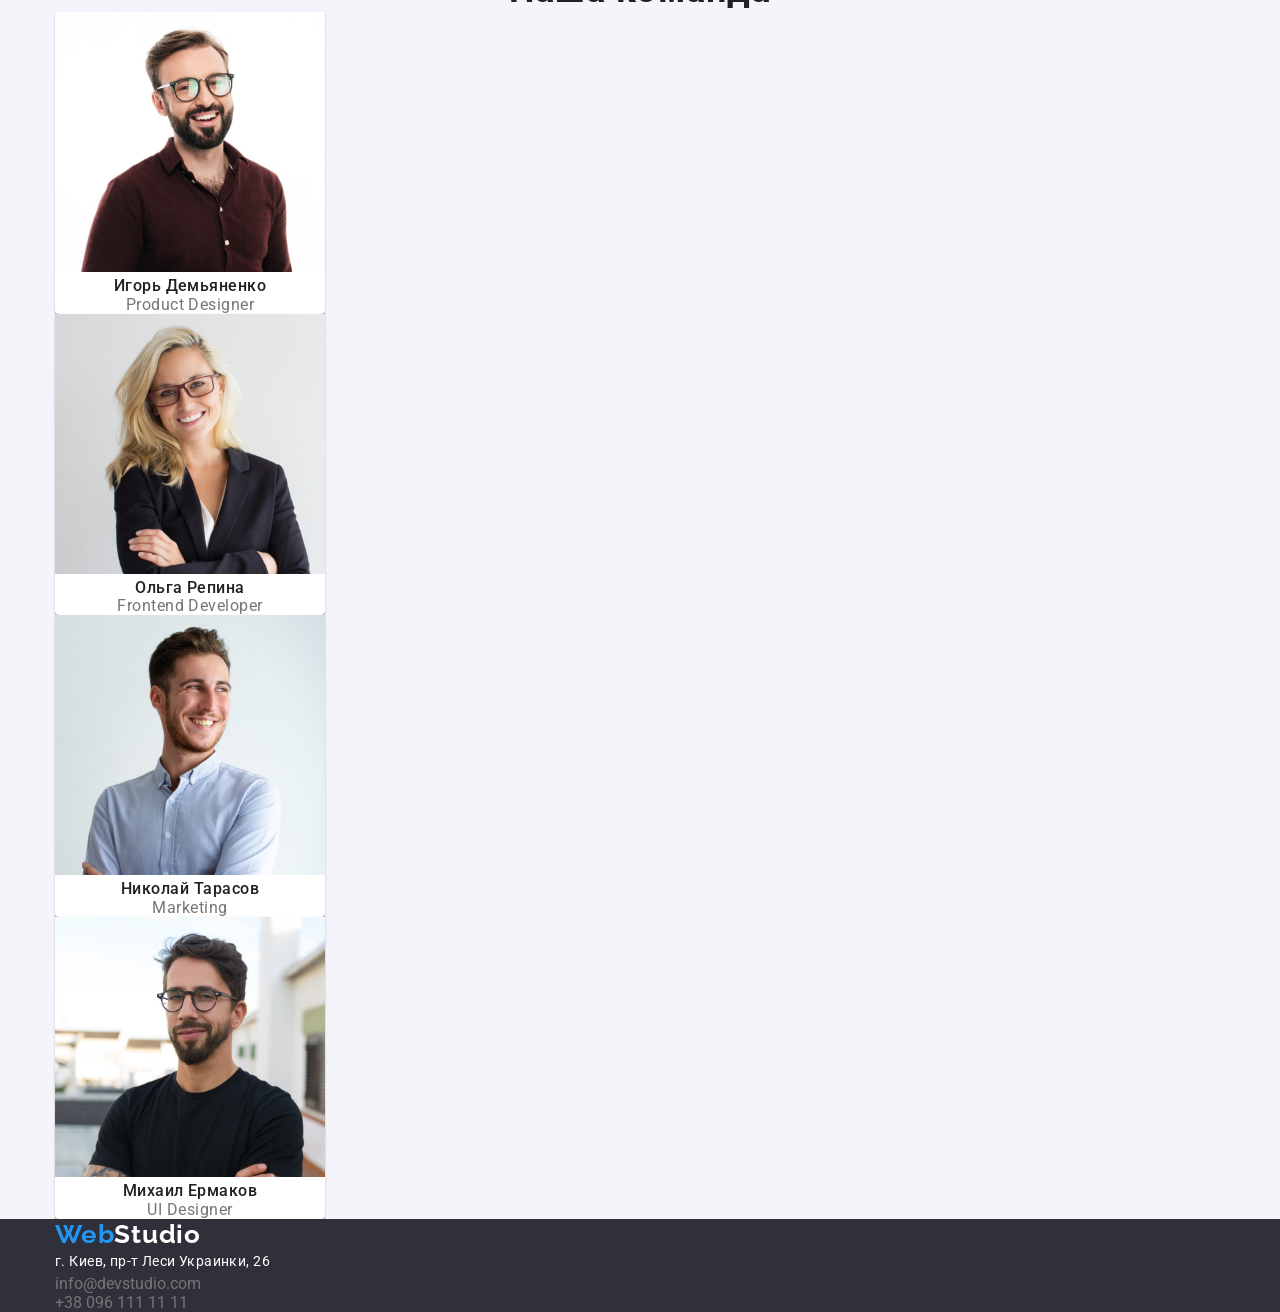
==== commit 744208d1: "v3" ====
--- a/index.html
+++ b/index.html
@@ -39,14 +39,14 @@
         </div>
     </header>
     <main class="main">
-        <!----- hero section----->
+        <!------ hero section----->
         <section class="hero">
             <div class="container">
                 <h1 class="title">Эффективные решения для вашего бизнеса</h1>
-                <button class="button" type="button">Заказать услугу</button>
+                <button class="button button-accent" type="button">Заказать услугу</button>
             </div>
         </section>
-        <!----- our features section----->
+        <!------ our features section----->
         <section class="our-features">
             <div class="container">
                 <ul>
@@ -125,11 +125,11 @@
             <address class="address">
                 <p>г. Киев, пр-т Леси Украинки, 26</p> 
                 <ul class="contact-list">
-                    <li>
-                        <a href="mailto:info@devstudio.com">info@devstudio.com</a>
+                    <li class="contact-item">
+                        <a class="contact-link" href="mailto:info@devstudio.com">info@devstudio.com</a>
                     </li>
-                    <li>
-                        <a href="tel:+380961111111">+38 096 111 11 11</a>
+                    <li class="contact-item">
+                        <a class="contact-link" href="tel:+380961111111">+38 096 111 11 11</a>
                     </li>
                 </ul>
             </address>
--- a/css/style.css
+++ b/css/style.css
@@ -8,6 +8,7 @@
   --text-color: #757575;
   --hover-color: #188ce8;
   --black-color: #000000;
+  --main-font: 'Roboto', sans-serif;
 }
 * {
   box-sizing: border-box;
@@ -15,7 +16,7 @@
   padding: 0;
 }
 body {
-  font-family: 'Roboto';
+  font-family: var(--main-font);
   font-style: normal;
   color: var(--title-color);
 }
@@ -30,7 +31,7 @@
   color: var(--text-color);
 }
 .container {
-  width: 1170px;
+  width: 1200px;
   margin: 0 auto;
   padding: 0 15px;
 }
@@ -47,6 +48,11 @@
   border: none;
   border-radius: 4px;
   cursor: pointer;
+}
+.button-accent,
+.filters .button-accent {
+  color: var(--white-color);
+  background-color: var(--accet-color);
 }
 /* ============== header styles ========= */
 .header {
@@ -59,7 +65,7 @@
   border-bottom: 1px solid #ececec;
 }
 .logo {
-  font-family: 'Raleway';
+  font-family: 'Raleway', sans-serif;
   font-style: normal;
   font-weight: bold;
   font-size: 26px;
@@ -107,13 +113,11 @@
 }
 .hero .button {
   font-size: 16px;
-  font-weight: bold;
+  font-weight: 700;
   line-height: 1.875;
   letter-spacing: 0.06em;
-  width: 200px;
+  padding: 10px 32px;
   box-shadow: 0px 4px 4px rgba(0, 0, 0, 0.15);
-  color: var(--white-color);
-  background-color: var(--accet-color);
 }
 .hero .button:hover,
 .hero .button:focus {
@@ -171,7 +175,7 @@
 /* ================ main styles =============== */
 /* ================ portfolio styles =============== */
 /* filters */
-.filters .button {
+.filters-button {
   font-size: 16px;
   font-weight: 500;
   line-height: 1.625;
@@ -179,8 +183,9 @@
   padding: 6px 22px;
   background: var(--second-bg-color);
 }
-.filters button:hover,
-.filters button:focus {
+.filters-button:hover,
+.filters-button:focus {
+  color: var(--white-color);
   background-color: var(--accet-color);
   box-shadow: 0px 3px 1px rgba(0, 0, 0, 0.1), 0px 1px 2px rgba(0, 0, 0, 0.08),
     0px 2px 2px rgba(0, 0, 0, 0.12);
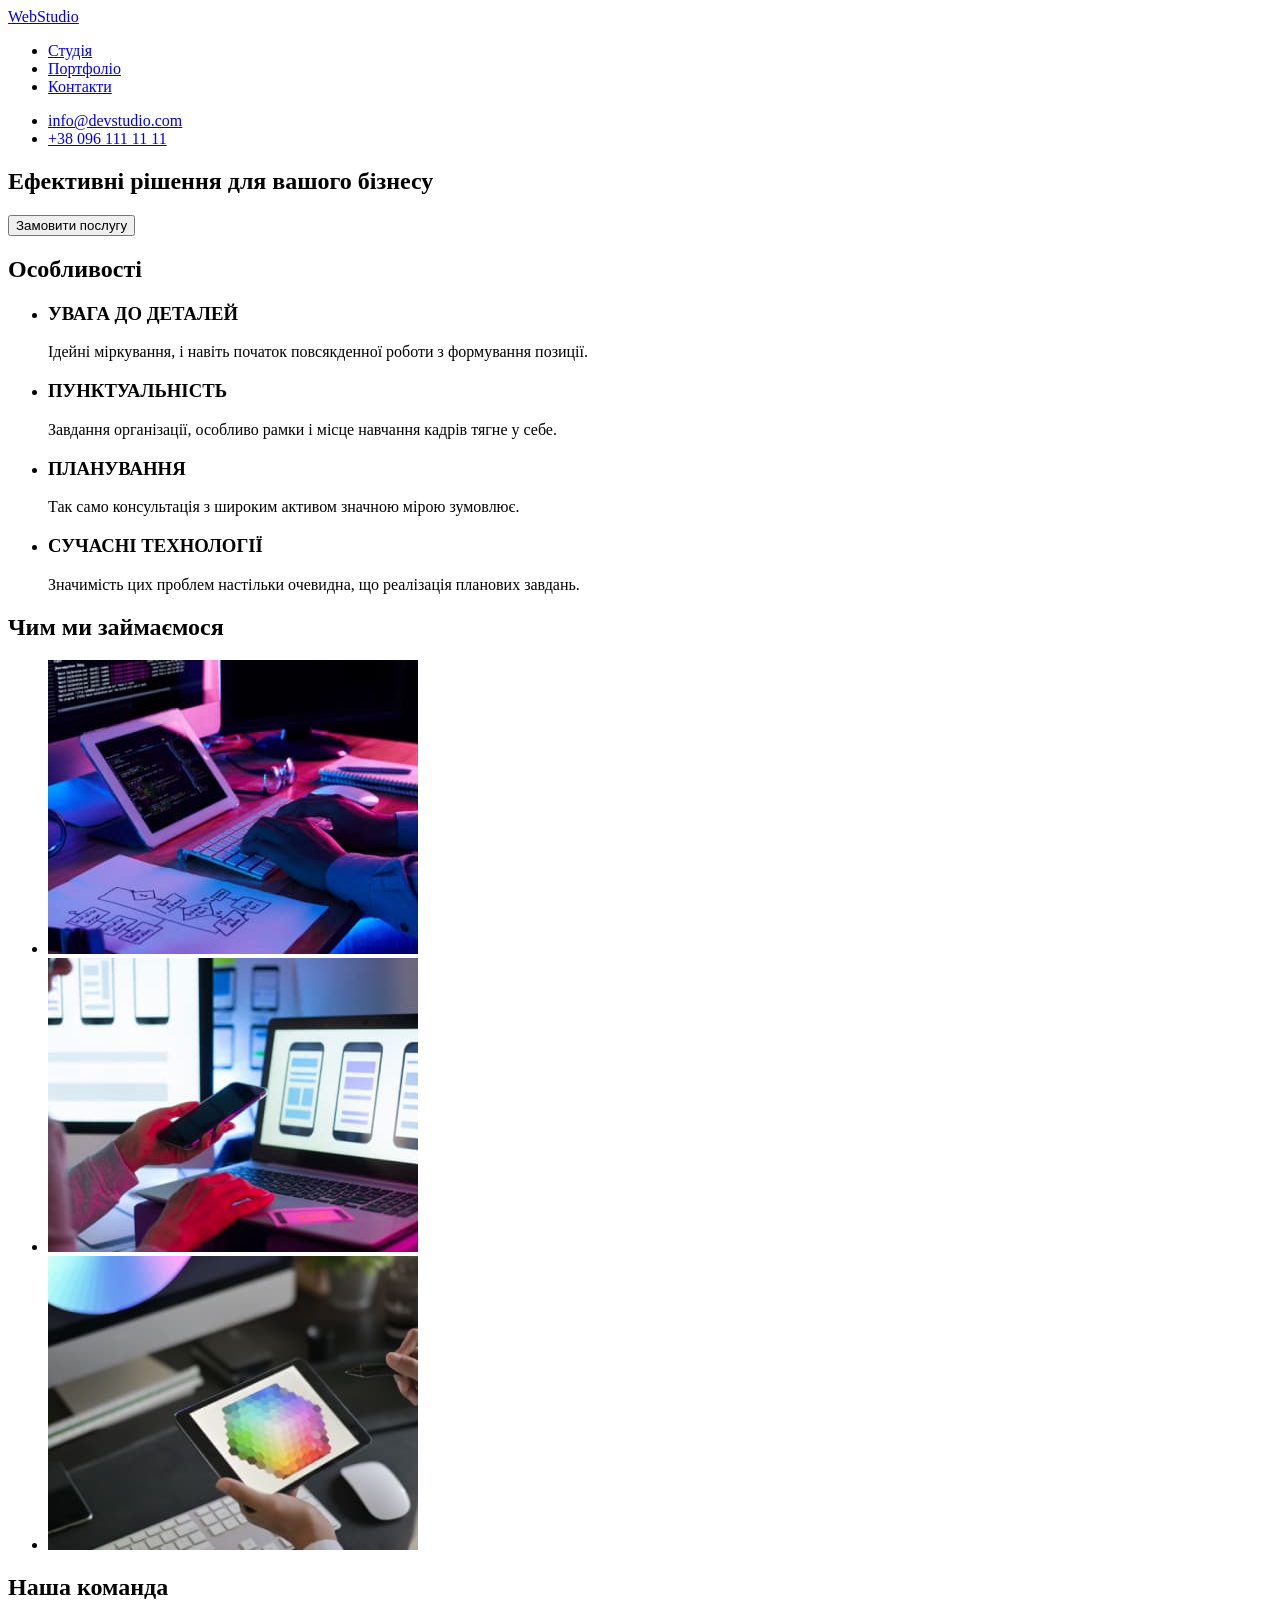
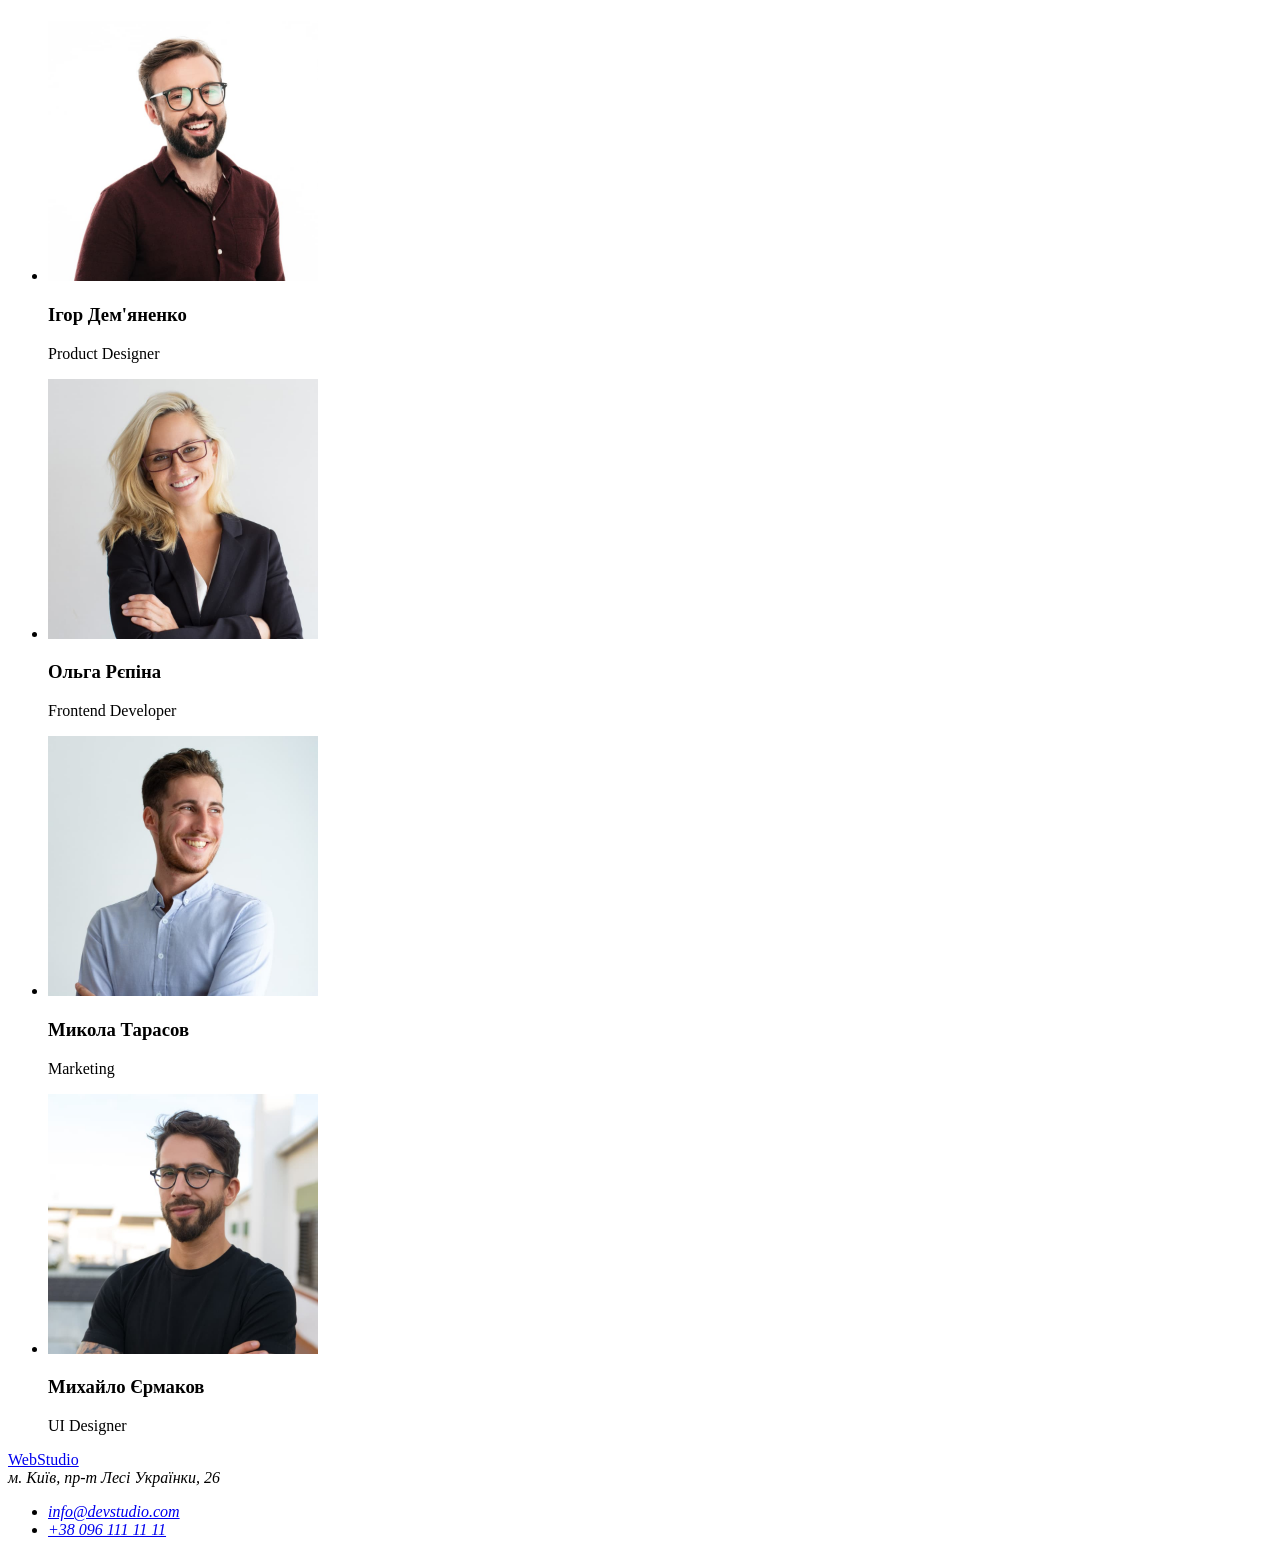
==== commit 68691890: "Копія дз 1" ====
--- a/index.html
+++ b/index.html
@@ -1,139 +1,109 @@
 <!DOCTYPE html>
-<html lang="ru">
+<html lang="uk">
 <head>
     <meta charset="UTF-8">
     <meta http-equiv="X-UA-Compatible" content="IE=edge">
     <meta name="viewport" content="width=device-width, initial-scale=1.0">
-    <title>WebStudio</title>
-    <link rel="preconnect" href="https://fonts.gstatic.com">
-    <link
-        href="https://fonts.googleapis.com/css2?family=Raleway:wght@400;700&family=Roboto:wght@400;500;700;900&display=swap"
-        rel="stylesheet">
-    <link rel="stylesheet" href="./css/style.css">
+    <title>Document</title>
 </head>
 <body>
-    <header class="header">
-        <div class="container">
-            <nav class="nav">
-                <a class="logo" href="./index.html"><span>Web</span>Studio</a>
-                <ul class="nav-list">
-                    <li class="nav-item">
-                        <a href="./index.html" class="nav-link current">Студия</a>
-                    </li>
-                    <li class="nav-item">
-                        <a href="./portfolio.html" class="nav-link">Портфолио</a>
-                    </li>
-                    <li class="nav-item">
-                        <a href="#contacts" class="nav-link">Контакты</a>
-                    </li>
-                </ul>
-            </nav>
-            <ul class="contact-list">
-                <li class="contact-item">
-                    <a class="contact-link" href="mailto:info@devstudio.com">info@devstudio.com</a>
+    <header>
+        <nav>
+            <a href="#">WebStudio</a>
+            <ul>
+                <li><a href="#">Студія</a></li>
+                <li><a href="#">Портфоліо</a></li>
+                <li><a href="#">Контакти</a></li>
+            </ul>
+        </nav>
+        <ul>
+            <li>
+                <a href="#">info@devstudio.com</a>
+            </li>
+            <li>
+                <a href="#">+38 096 111 11 11</a>
+            </li>
+        </ul>
+    </header>
+   <main>
+        <section>
+            <h1>Ефективні рішення для вашого бізнесу</h1>
+            <button type="button">Замовити послугу</button>
+        </section>
+        <section>
+            <h2>Особливості</h2>
+            <ul>
+                <li>
+                    <h3>УВАГА ДО ДЕТАЛЕЙ</h3>
+                    <p>Ідейні міркування, і навіть початок повсякденної роботи з формування позиції.</p>
                 </li>
-                <li class="contact-item">
-                    <a class="contact-link" href="tel:+380961111111">+38 096 111 11 11</a>
+                <li>
+                    <h3>ПУНКТУАЛЬНІСТЬ</h3>
+                    <p>Завдання організації, особливо рамки і місце навчання кадрів тягне у себе.</p>
+                </li>
+                <li>
+                    <h3>ПЛАНУВАННЯ</h3>
+                    <p>Так само консультація з широким активом значною мірою зумовлює.</p>
+                </li>
+                <li>
+                    <h3>СУЧАСНІ ТЕХНОЛОГІЇ</h3>
+                    <p>Значимість цих проблем настільки очевидна, що реалізація планових завдань.</p>
                 </li>
             </ul>
-        </div>
-    </header>
-    <main class="main">
-        <!------ hero section----->
-        <section class="hero">
-            <div class="container">
-                <h1 class="title">Эффективные решения для вашего бизнеса</h1>
-                <button class="button button-accent" type="button">Заказать услугу</button>
-            </div>
         </section>
-        <!------ our features section----->
-        <section class="our-features">
-            <div class="container">
-                <ul>
-                    <li>
-                        <h3>Внимание к деталям</h3>
-                        <p>Идейные соображения, а также начало повседневной работы по формированию позиции.</p>
-                    </li>
-                    <li>
-                        <h3>Пунктуальность</h3>
-                        <p>Задача организации, в особенности же рамки и место обучения кадров влечет за собой.</p>
-                    </li>
-                    <li>
-                        <h3>Планирование</h3>
-                        <p>Равным образом консультация с широким активом в значительной степени обуславливает.</p>
-                    </li>
-                    <li>
-                        <h3>Современные технологии</h3>
-                        <p>Значимость этих проблем настолько очевидна, что реализация плановых заданий.</p>
-                    </li>
-                </ul>
-            </div>
+        <section>
+            <h2>Чим ми займаємося</h2>
+            <ul>
+                <li>
+                    <img src="./imeges/box-1.jpg" alt="Програміст працює за столом в офісі" width="370" />
+                </li>
+                <li>
+                    <img src="./imeges/box-2.jpg" alt="Команда творців працює над інтерфейсом для мобільних телефонів" width="370" />
+                </li>
+                <li>
+                    <img src="./imeges/box-3.jpg" alt="Креативний художник веб-дизайну з робочим графічним планшетом для вибору кольору" width="370" />
+                </li>
+            </ul>
         </section>
-        <!------- what are we doing section --------->
-        <section class="what-are-we-doing">
-           <div class="container">
-                <h2 class="title">Чем мы занимаемся</h2>
-                <ul>
-                    <li>
-                        <img src="./images/box_1.jpg" alt="программист работает за столом в офисе" width="370" height="294">
-                    </li>
-                    <li>
-                        <img src="./images/box_2.jpg" alt="команда создателей работает над интерфейсом для мобильных телефонов"
-                            width="370" height="294">
-                    </li>
-                    <li>
-                        <img src="./images/box_3.jpg"
-                            alt="креативный художник веб-дизайна с рабочим графическим планшетом для выбора цвета" width="370"
-                            height="294">
-                    </li>
-                </ul>
-           </div>
+        <section>
+            <h2>Наша команда</h2>
+            <ul>
+                <li>
+                    <img src="./imeges/team-card-1.jpg" alt="Фото Ігоря" width="270" />
+                    <h3>Ігор Дем'яненко</h3>
+                    <p>Product Designer</p>
+                </li>
+                <li>
+                    <img src="./imeges/team-card-2.jpg" alt="Фото Ольги" width="270" />
+                    <h3>Ольга Рєпіна</h3>
+                    <p>Frontend Developer</p>
+                </li>
+                <li>
+                    <img src="./imeges/team-card-3.jpg" alt="Фото Миколи" width="270" />
+                    <h3>Микола Тарасов</h3>
+                    <p>Marketing</p>
+                </li>
+                <li>
+                    <img src="./imeges/team-card-4.jpg" alt="Фото Михайла" width="270" />
+                    <h3>Михайло Єрмаков</h3>
+                    <p>UI Designer</p>
+                </li>
+            </ul>
         </section>
-        <!-------- our team --------->
-        <section class="our-team">
-            <div class="container">
-                <h2 class="title">Наша команда</h2>
-                <ul>
-                    <li class="team-card">
-                        <img src="./images/team_card_1.jpg" alt="Фото Игоря" width="270" height="260">
-                        <h3>Игорь Демьяненко</h3>
-                        <p>Product Designer</p>
-                    </li>
-                    <li class="team-card">
-                        <img src="./images/team_card_2.jpg" alt="Фото Ольги" width="270" height="260">
-                        <h3>Ольга Репина</h3>
-                        <p>Frontend Developer</p>
-                    </li>
-                    <li class="team-card">
-                        <img src="./images/team_card_3.jpg" alt="Фото Николая" width="270" height="260">
-                        <h3>Николай Тарасов</h3>
-                        <p>Marketing</p>
-                    </li>
-                    <li class="team-card">
-                        <img src="./images/team_card_4.jpg" alt="Фото Михаила" width="270" height="260">
-                        <h3>Михаил Ермаков</h3>
-                        <p>UI Designer</p>
-                    </li>
-                </ul>
-            </div>
-        </section>
-    </main>
-
-    <footer class="footer">
-        <div class="container" id="contacts">
-            <a class="logo white" href="#"><span>Web</span>Studio</a>
-            <address class="address">
-                <p>г. Киев, пр-т Леси Украинки, 26</p> 
-                <ul class="contact-list">
-                    <li class="contact-item">
-                        <a class="contact-link" href="mailto:info@devstudio.com">info@devstudio.com</a>
-                    </li>
-                    <li class="contact-item">
-                        <a class="contact-link" href="tel:+380961111111">+38 096 111 11 11</a>
-                    </li>
-                </ul>
-            </address>
-        </div>
-    </footer>
+   </main>
+   <footer>
+        <a href="#">WebStudio</a>
+        <address>
+            м. Київ, пр-т Лесі Українки, 26
+            <ul>
+                <li>
+                    <a href="#">info@devstudio.com</a>
+                </li>
+                <li>
+                    <a href="#">+38 096 111 11 11</a>
+                </li>
+            </ul>
+        </address>
+   </footer>
 </body>
 </html>
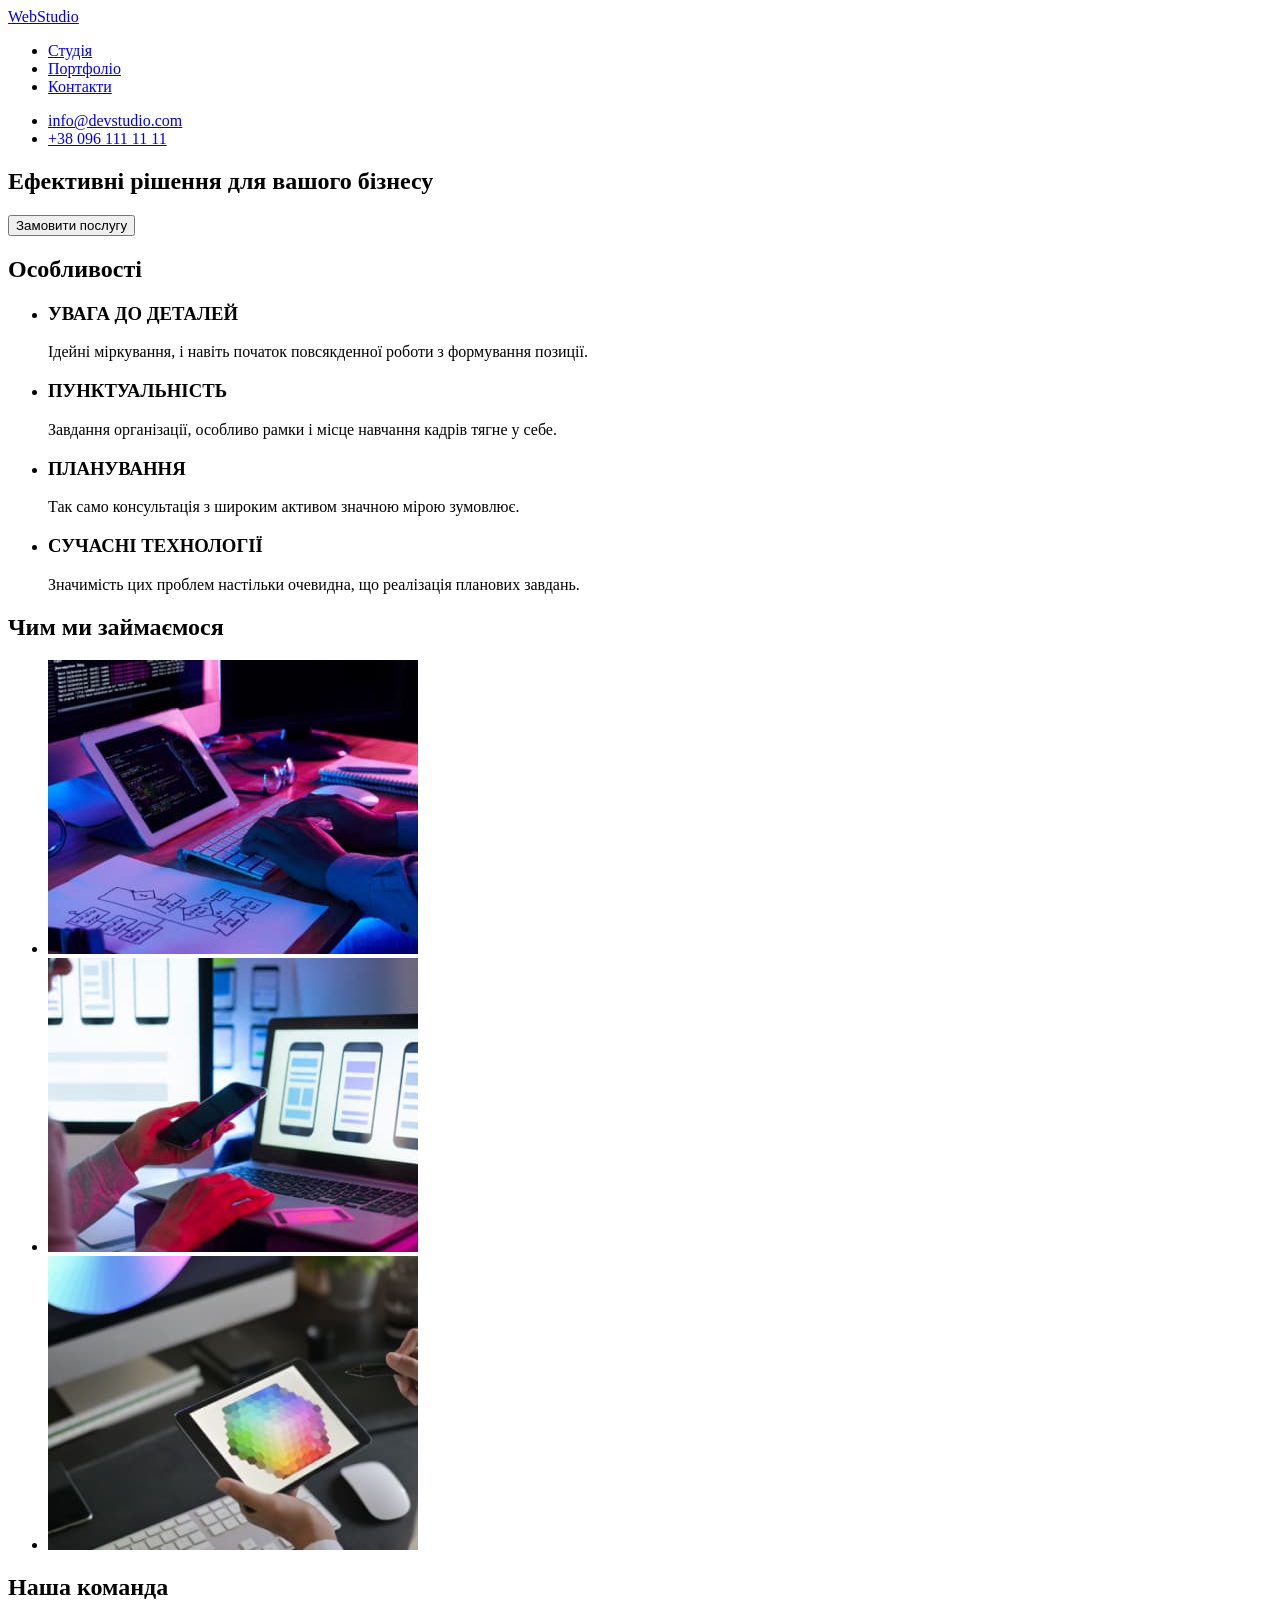
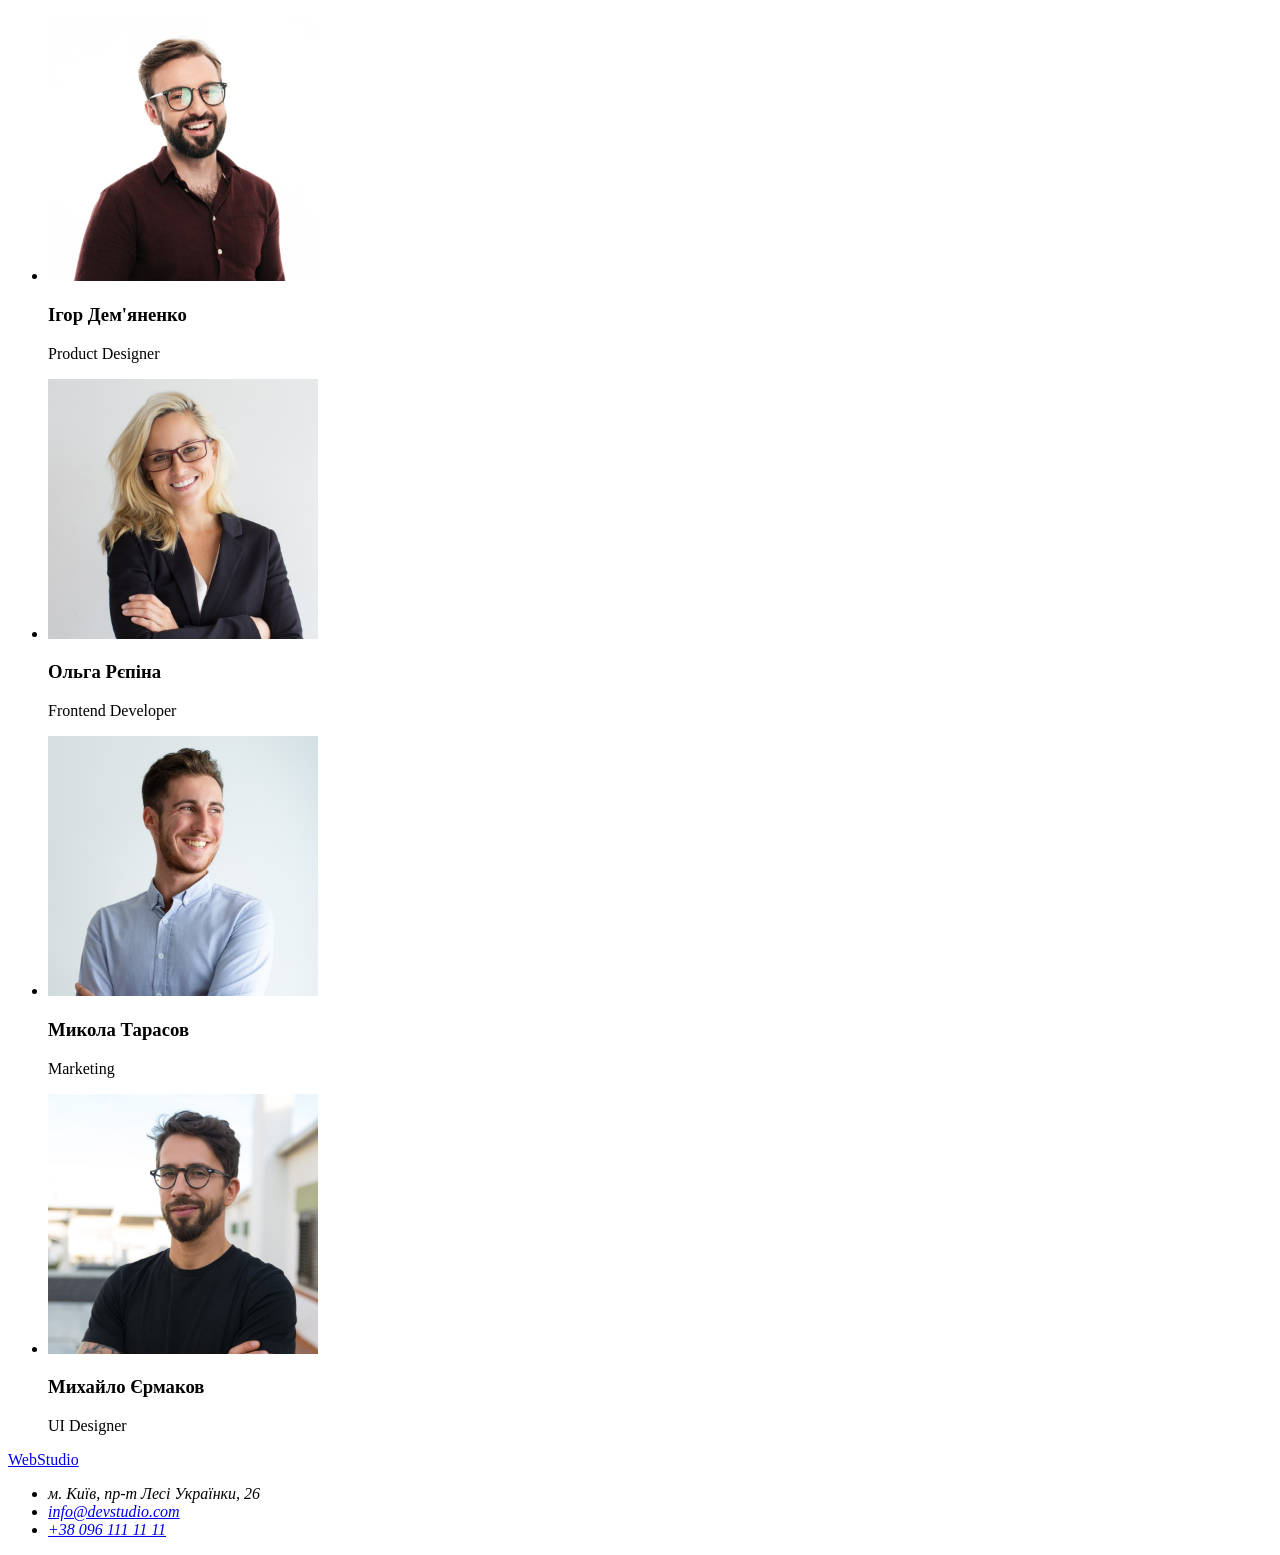
==== commit 2ed03ec5: "Додає img" ====
--- a/index.html
+++ b/index.html
@@ -94,8 +94,10 @@
    <footer>
         <a href="#">WebStudio</a>
         <address>
-            м. Київ, пр-т Лесі Українки, 26
             <ul>
+                <li>
+                    м. Київ, пр-т Лесі Українки, 26
+                </li>
                 <li>
                     <a href="#">info@devstudio.com</a>
                 </li>
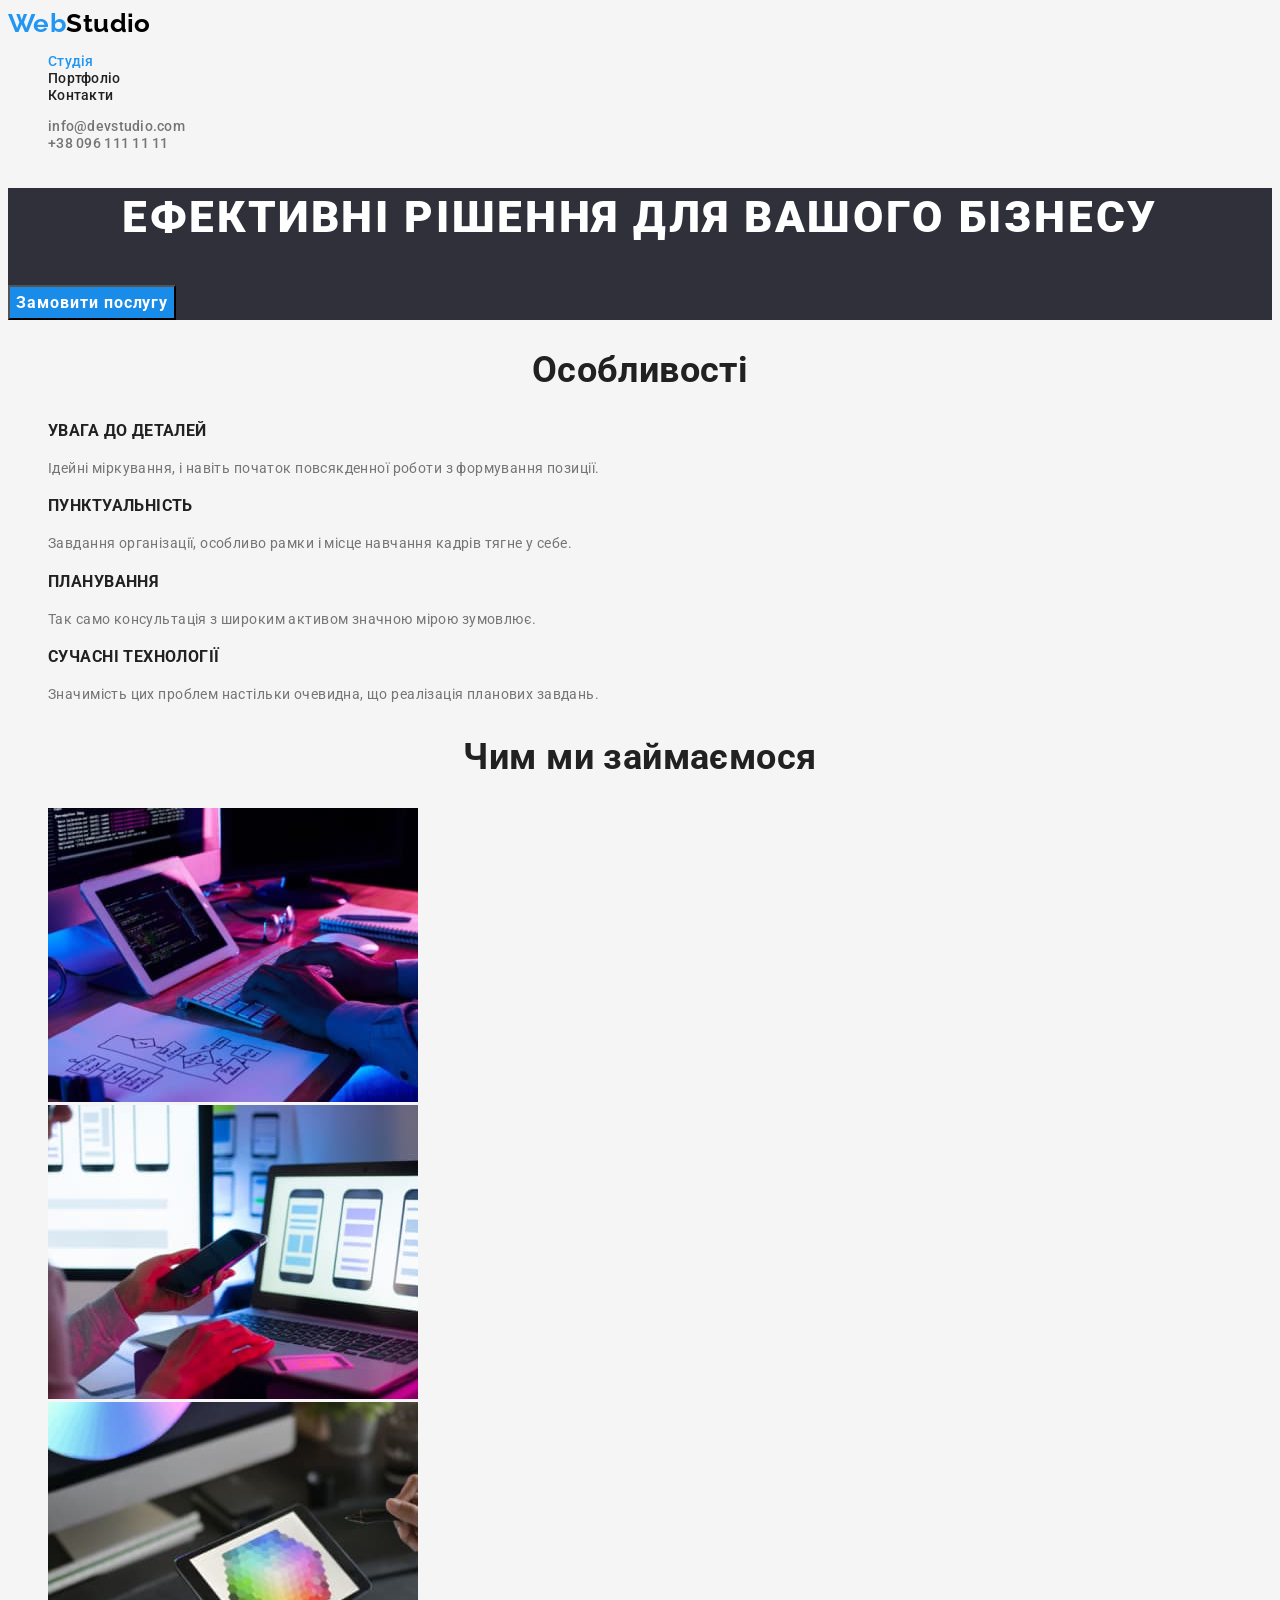
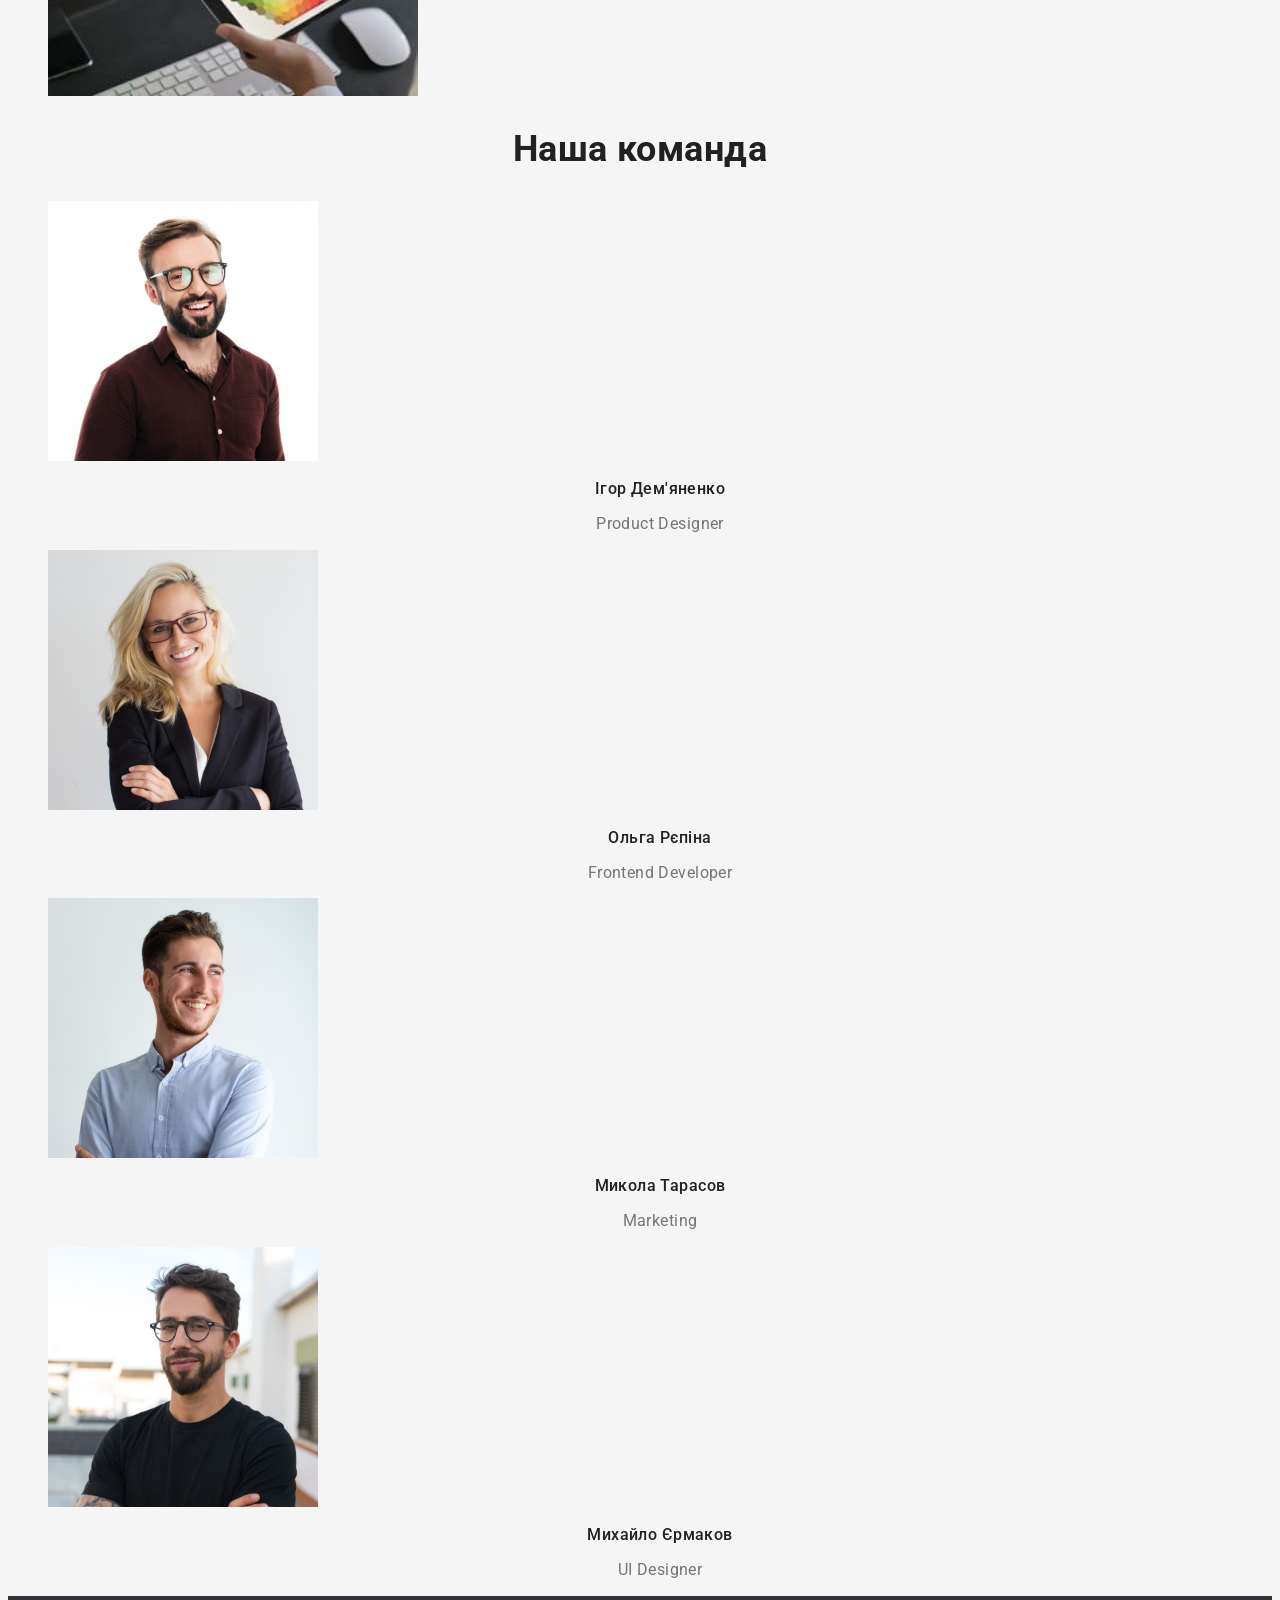
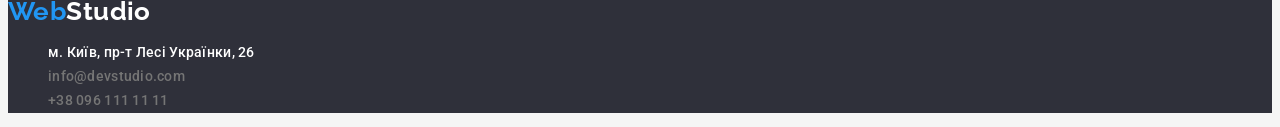
==== commit cf10c587: "Дз до перевірки." ====
--- a/index.html
+++ b/index.html
@@ -4,105 +4,120 @@
     <meta charset="UTF-8">
     <meta http-equiv="X-UA-Compatible" content="IE=edge">
     <meta name="viewport" content="width=device-width, initial-scale=1.0">
-    <title>Document</title>
+    <title>Студія</title>
+    <link rel="preconnect" href="https://fonts.googleapis.com">
+    <link rel="preconnect" href="https://fonts.gstatic.com" crossorigin>
+    <link href="https://fonts.googleapis.com/css2?family=Raleway:wght@700&family=Roboto:wght@400;500;700;900&display=swap"
+        rel="stylesheet">
+    <link rel="stylesheet" href="./css/style.css">
 </head>
 <body>
-    <header>
-        <nav>
-            <a href="#">WebStudio</a>
-            <ul>
-                <li><a href="#">Студія</a></li>
-                <li><a href="#">Портфоліо</a></li>
-                <li><a href="#">Контакти</a></li>
+    <header class="header">
+        <nav class="nav">
+            <a class="logo" href="./index.html"><span class="accent">Web</span>Studio</a>
+            <ul class="site-nav list">
+                <li class="nav-item">
+                    <a class="link current" href="./index.html">Студія</a>
+                </li>
+                <li class="nav-item">
+                    <a class="link" href="./portfolio.html">Портфоліо</a>
+                </li>
+                <li class="nav-item">
+                    <a class="link" href="#">Контакти</a>
+                </li>
             </ul>
         </nav>
-        <ul>
-            <li>
-                <a href="#">info@devstudio.com</a>
+        <ul class="contact-list list">
+            <li class="contact-item">
+                <a class="contact-link link" href="mailto:info@devstudio.com">info@devstudio.com</a>
             </li>
-            <li>
-                <a href="#">+38 096 111 11 11</a>
+            <li class="contact-item">
+                <a class="contact-link link" href="tel:+380961111111">+38 096 111 11 11</a>
             </li>
         </ul>
     </header>
-   <main>
-        <section>
-            <h1>Ефективні рішення для вашого бізнесу</h1>
-            <button type="button">Замовити послугу</button>
+   <main class="main">
+        <!------ hero section----->
+        <section class="hero">
+            <h1 class="hero-title">Ефективні рішення для вашого бізнесу</h1>
+            <button class="hero-button button" type="button">Замовити послугу</button>
         </section>
-        <section>
-            <h2>Особливості</h2>
-            <ul>
-                <li>
-                    <h3>УВАГА ДО ДЕТАЛЕЙ</h3>
+            <!------ our features section----->
+        <section class="our-features">
+            <h2 class="section-title">Особливості</h2>
+            <ul class="features-list list">
+                <li class="features-item">
+                    <h3 class="features-title">УВАГА ДО ДЕТАЛЕЙ</h3>
                     <p>Ідейні міркування, і навіть початок повсякденної роботи з формування позиції.</p>
                 </li>
-                <li>
-                    <h3>ПУНКТУАЛЬНІСТЬ</h3>
+                <li class="features-item">
+                    <h3 class="features-title">ПУНКТУАЛЬНІСТЬ</h3>
                     <p>Завдання організації, особливо рамки і місце навчання кадрів тягне у себе.</p>
                 </li>
-                <li>
-                    <h3>ПЛАНУВАННЯ</h3>
+                <li class="features-item">
+                    <h3 class="features-title">ПЛАНУВАННЯ</h3>
                     <p>Так само консультація з широким активом значною мірою зумовлює.</p>
                 </li>
-                <li>
-                    <h3>СУЧАСНІ ТЕХНОЛОГІЇ</h3>
+                <li class="features-item">
+                    <h3 class="features-title">СУЧАСНІ ТЕХНОЛОГІЇ</h3>
                     <p>Значимість цих проблем настільки очевидна, що реалізація планових завдань.</p>
                 </li>
             </ul>
         </section>
+        <!------- what are we doing section --------->
         <section>
-            <h2>Чим ми займаємося</h2>
-            <ul>
+            <h2 class="section-title">Чим ми займаємося</h2>
+            <ul class="list">
                 <li>
-                    <img src="./imeges/box-1.jpg" alt="Програміст працює за столом в офісі" width="370" />
+                    <img src="./imeges/box-1.jpg" alt="Програміст працює за столом в офісі" width="370" height="294"/>
                 </li>
                 <li>
-                    <img src="./imeges/box-2.jpg" alt="Команда творців працює над інтерфейсом для мобільних телефонів" width="370" />
+                    <img src="./imeges/box-2.jpg" alt="Команда творців працює над інтерфейсом для мобільних телефонів" width="370" height="294"/>
                 </li>
                 <li>
-                    <img src="./imeges/box-3.jpg" alt="Креативний художник веб-дизайну з робочим графічним планшетом для вибору кольору" width="370" />
+                    <img src="./imeges/box-3.jpg" alt="Креативний художник веб-дизайну з робочим графічним планшетом для вибору кольору" width="370" height="294"/>
                 </li>
             </ul>
         </section>
-        <section>
-            <h2>Наша команда</h2>
-            <ul>
-                <li>
-                    <img src="./imeges/team-card-1.jpg" alt="Фото Ігоря" width="270" />
-                    <h3>Ігор Дем'яненко</h3>
-                    <p>Product Designer</p>
+        <!-------- our team --------->
+        <section class="team">
+            <h2 class="section-title">Наша команда</h2>
+            <ul class="team-list list">
+                <li class="team-card">
+                    <img src="./imeges/team-card-1.jpg" alt="Фото Ігоря" width="270" height="260"/>
+                    <h3 class="team-title">Ігор Дем'яненко</h3>
+                    <p lang="en">Product Designer</p>
                 </li>
-                <li>
-                    <img src="./imeges/team-card-2.jpg" alt="Фото Ольги" width="270" />
-                    <h3>Ольга Рєпіна</h3>
-                    <p>Frontend Developer</p>
+                <li class="team-card">
+                    <img src="./imeges/team-card-2.jpg" alt="Фото Ольги" width="270" height="260"/>
+                    <h3 class="team-title">Ольга Рєпіна</h3>
+                    <p lang="en">Frontend Developer</p>
                 </li>
-                <li>
-                    <img src="./imeges/team-card-3.jpg" alt="Фото Миколи" width="270" />
-                    <h3>Микола Тарасов</h3>
-                    <p>Marketing</p>
+                <li class="team-card">
+                    <img src="./imeges/team-card-3.jpg" alt="Фото Миколи" width="270" height="260"/>
+                    <h3 class="team-title">Микола Тарасов</h3>
+                    <p lang="en">Marketing</p>
                 </li>
-                <li>
-                    <img src="./imeges/team-card-4.jpg" alt="Фото Михайла" width="270" />
-                    <h3>Михайло Єрмаков</h3>
-                    <p>UI Designer</p>
+                <li class="team-card">
+                    <img src="./imeges/team-card-4.jpg" alt="Фото Михайла" width="270" height="260"/>
+                    <h3 class="team-title">Михайло Єрмаков</h3>
+                    <p lang="en">UI Designer</p>
                 </li>
             </ul>
         </section>
    </main>
-   <footer>
-        <a href="#">WebStudio</a>
-        <address>
-            <ul>
-                <li>
-                    м. Київ, пр-т Лесі Українки, 26
+   <footer class="footer">
+        <a class="logo logo-footer" href="./index.html"><span class="accent">Web</span>Studio</a>
+        <address class="address">
+            <ul class="list">
+                <li class="contact-item">
+                    <a class="address-link link" target="_blank" rel="noopener noreferrer nofollow" href="https://goo.gl/maps/qot3qRzTmTnnyJev7">м. Київ, пр-т Лесі Українки, 26</a>
                 </li>
-                <li>
-                    <a href="#">info@devstudio.com</a>
+                <li class="contact-item">
+                    <a class="contact-link link" href="mailto:info@devstudio.com">info@devstudio.com</a>
                 </li>
-                <li>
-                    <a href="#">+38 096 111 11 11</a>
+                <li class="contact-item">
+                    <a class="contact-link link" href="tel:+380961111111">+38 096 111 11 11</a>
                 </li>
             </ul>
         </address>
--- a/css/style.css
+++ b/css/style.css
@@ -0,0 +1,154 @@
+:root{
+    --primary-text-color: #212121;
+    --secondary-text-color: #757575;
+    --accent-color:#2196F3;
+    --main-color:#ffffff;
+    --primary-bg-color: #f5f5f5;
+    --secondary-bg-color: #F5F4FA;
+    --footer-bg-color: #2F303A;
+}
+/* font-family: 'Raleway',
+sans-serif;
+font-family: 'Roboto',
+sans-serif; */
+body {
+    background-color: var(--primary-bg-color);
+    color: var(--primary-text-color);
+    font-family: 'Roboto',sans-serif;
+    font-size: 14px;
+    letter-spacing: 0.03em;
+}
+.link {
+    text-decoration: none;
+    color: var(--primary-text-color);
+    font-weight: 500;
+    font-size: 14px;
+    line-height: 1.14;
+    letter-spacing: 0.02em;
+}
+.list{
+    list-style: none;
+    color: inherit;
+}
+.accent,.current {
+    color: var(--accent-color);
+}
+.button {
+    cursor: pointer;
+    font-family: inherit;
+    color: var(--primary-text-color);
+    background-color: var(--secondary-bg-color);
+    font-weight: 500;
+    font-size: 16px;
+    text-align: center;
+    line-height: 1.62;
+}
+.button:hover,.button:focus,.button:active{
+    color: var(--main-color);
+    background-color: var(--accent-color);
+}
+.footer {
+    background-color: var(--footer-bg-color);
+}
+
+/* === header === */
+.logo {
+    text-decoration: none;
+    color: #000000;
+    font-family: 'Raleway',sans-serif;
+    font-weight: 700;
+    font-size: 26px;
+    line-height: 1.19;
+}
+.logo-footer{
+    color:var(--main-color);
+}
+.link:hover,.link:focus,
+.contact-link:hover,.contact-link:focus,
+.address-link:hover,.address-link:focus{
+    color: var(--accent-color);
+}
+.contact-link {
+    color: var(--secondary-text-color);
+}
+/* === main === */
+.section-title {
+    font-size: 36px;
+    line-height: 1.16;
+    text-align: center;
+}
+/* === hero section === */
+.hero {
+    background-color: var(--footer-bg-color);
+}
+.hero-title {
+    color: var(--main-color);
+    font-weight: 900;
+    font-size: 44px;
+    line-height: 1.36;
+    text-align: center;
+    letter-spacing: 0.06em;
+    text-transform: uppercase;
+}
+.hero-button {
+    background-color: var(--accent-color);
+    color: var(--main-color);
+    font-weight: 700;
+    font-size: 16px;
+    line-height: 1.87;
+    letter-spacing: 0.06em;
+}
+.hero-button{
+    background-color: #188CE8;
+}
+/* === our features section === */
+.features-title {
+    line-height: 1.14;
+    text-transform: uppercase;
+}
+.features-item p {
+    color: var(--secondary-text-color);
+    font-weight: 400;
+    line-height: 1.71;
+}
+/* === our team === */
+.team-title {
+    font-weight: 500;
+    font-size: 16px;
+    line-height: 1.18;
+    text-align: center;
+}
+.team-card p {
+    color: var(--secondary-text-color);
+    font-size: 16px;
+    line-height: 1.18;
+    text-align: center;
+}
+/* === footer === */
+.address {
+    font-style: normal;
+    line-height: 1.71;
+}
+.address-link {
+    color: var(--main-color);
+}
+/* ======== Portfolio ========= */
+/* === header === */
+.icon{
+    fill: var(--secondary-text-color);
+}
+.icon:hover {
+    fill: var(--accent-color);
+}
+/* === main === */
+/* === projects === */
+.project-title {
+    font-size: 18px;
+    line-height: 2;
+    letter-spacing: 0.06em;
+}
+.project-list p {
+    color: var(--secondary-text-color);
+    font-size: 16px;
+    line-height: 1.85;
+}
